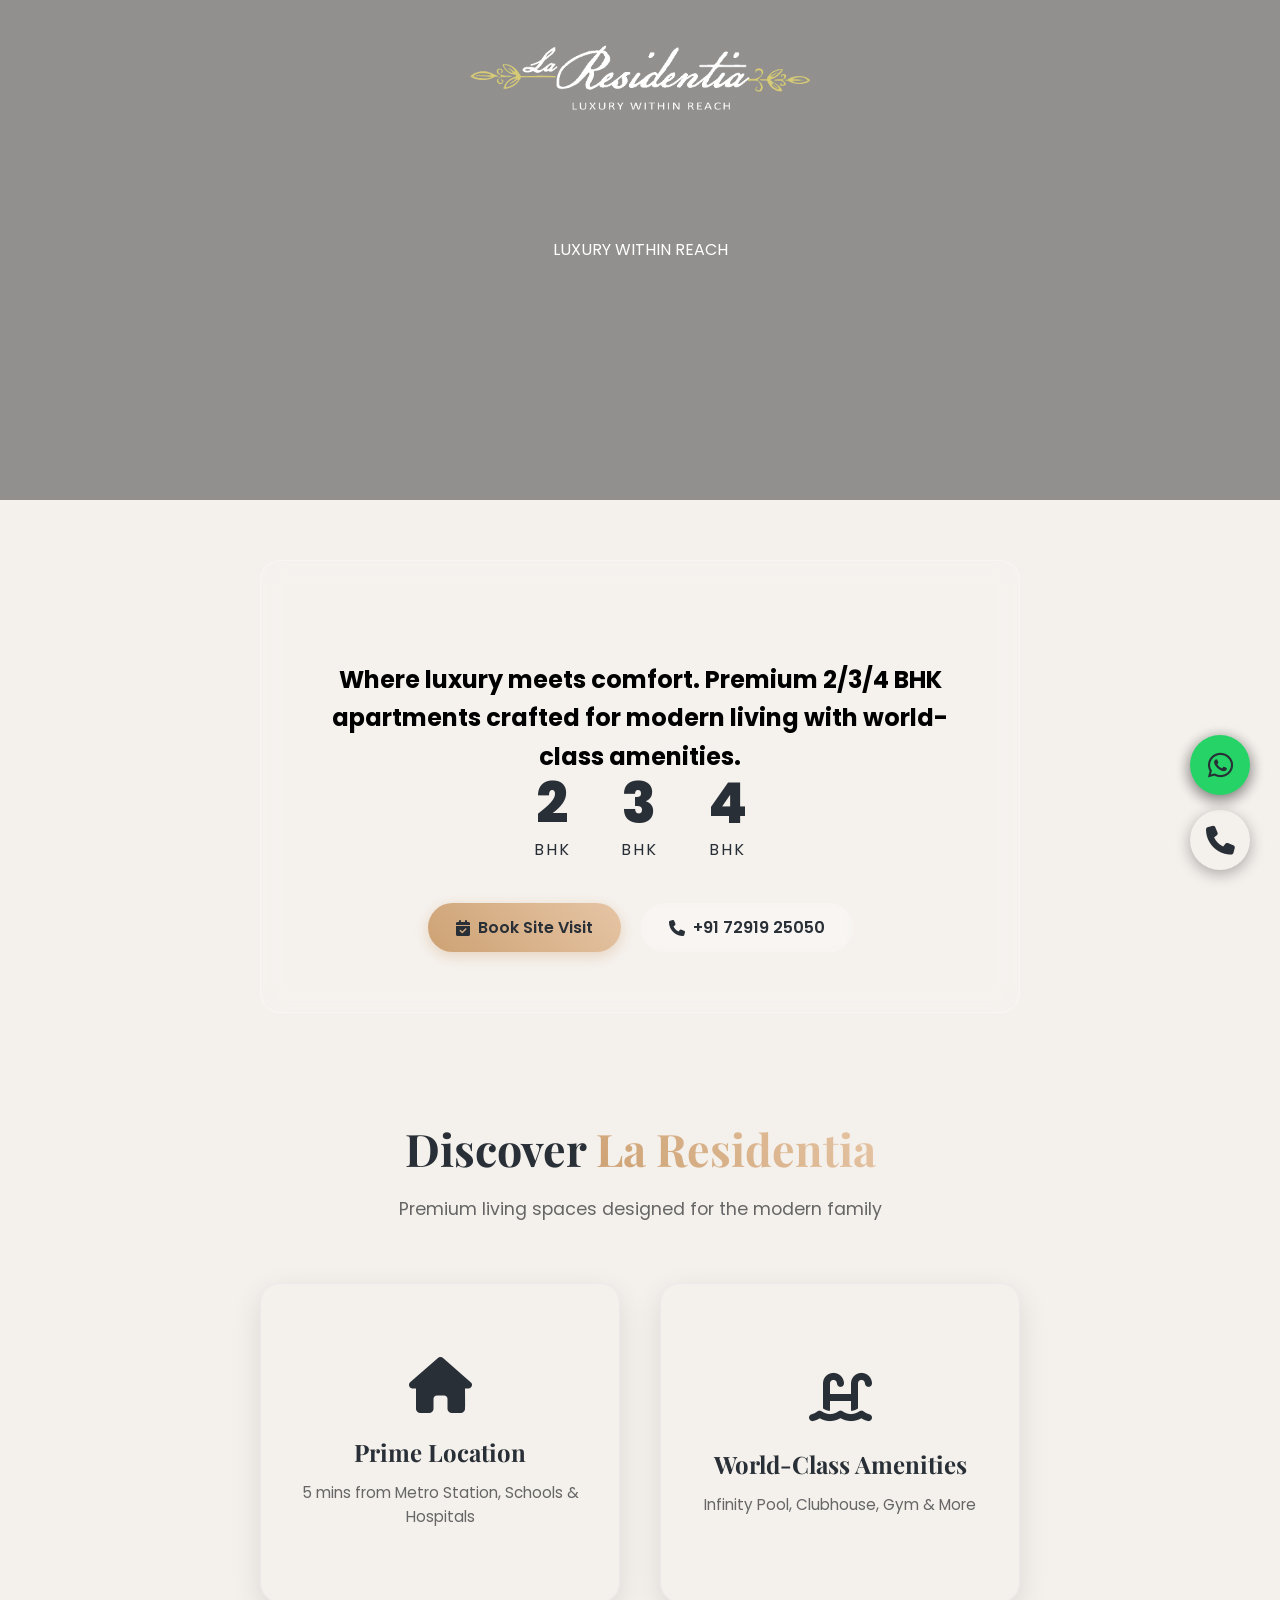
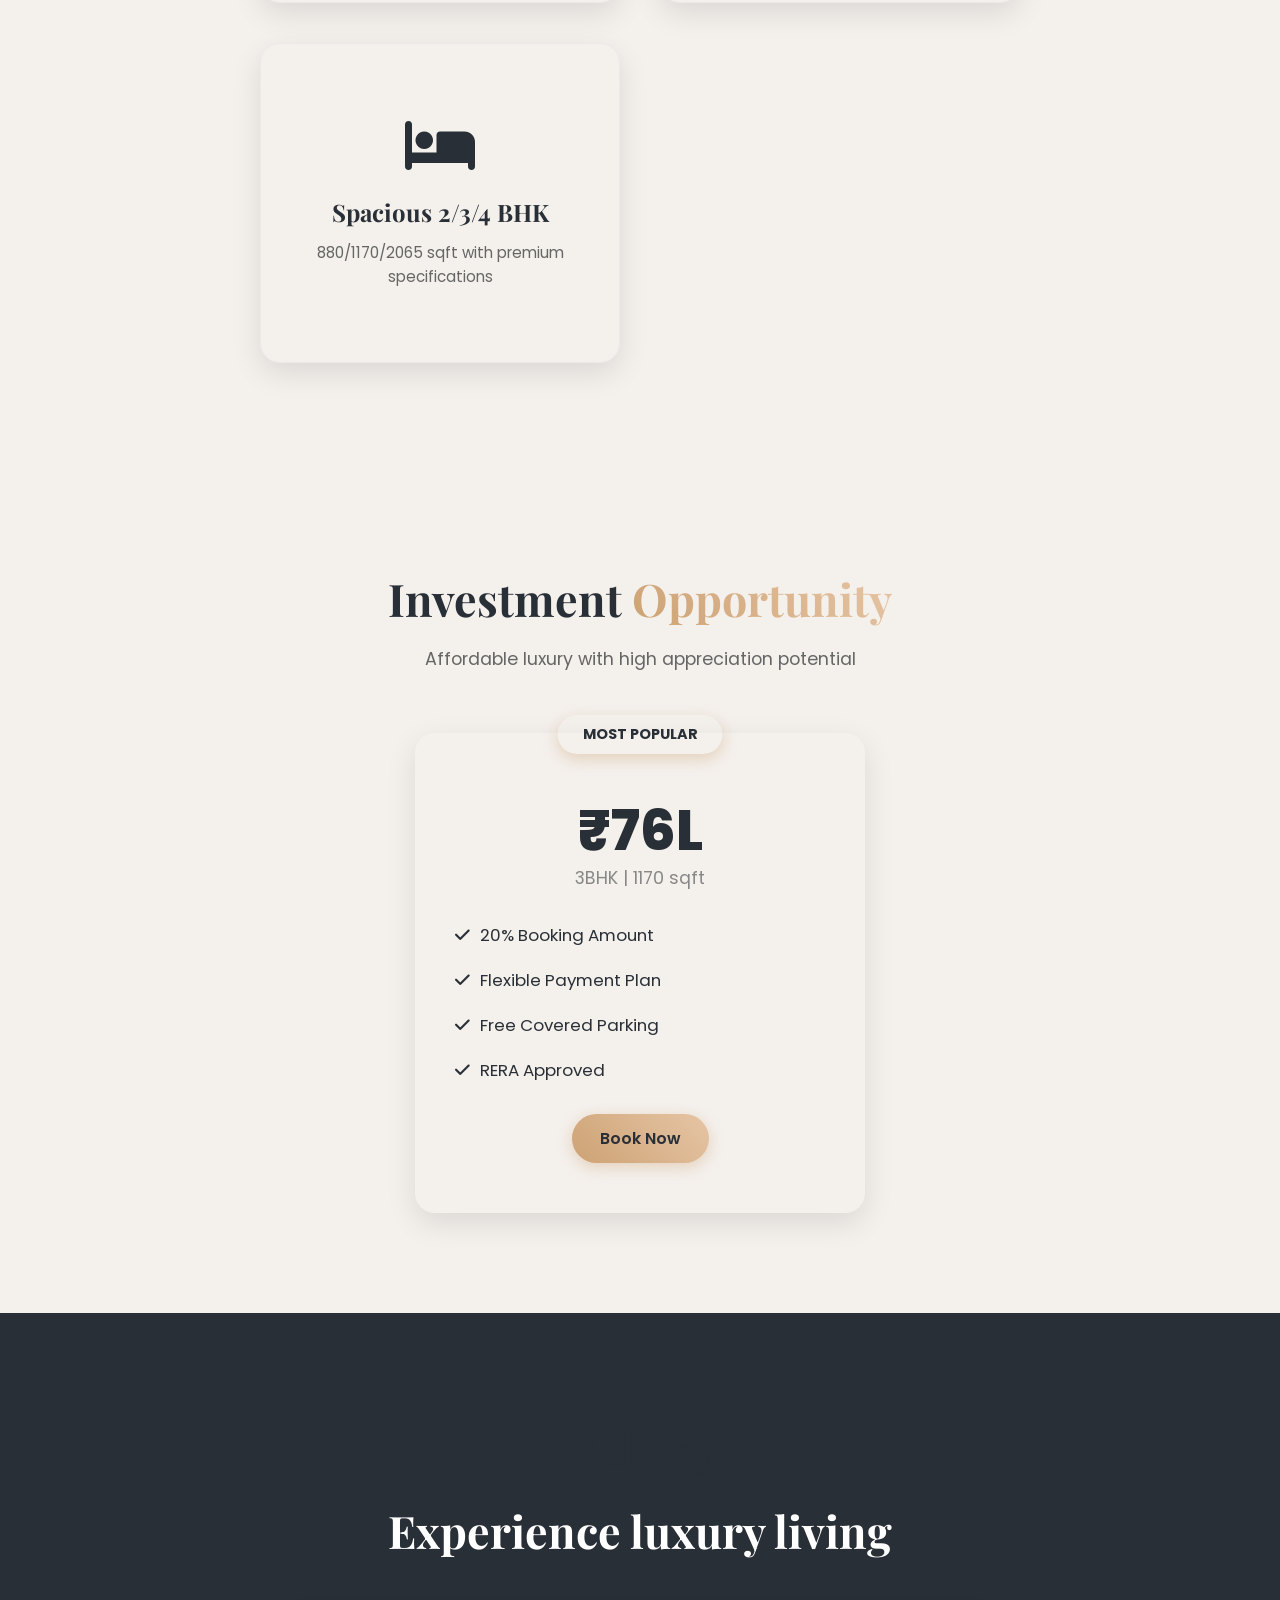
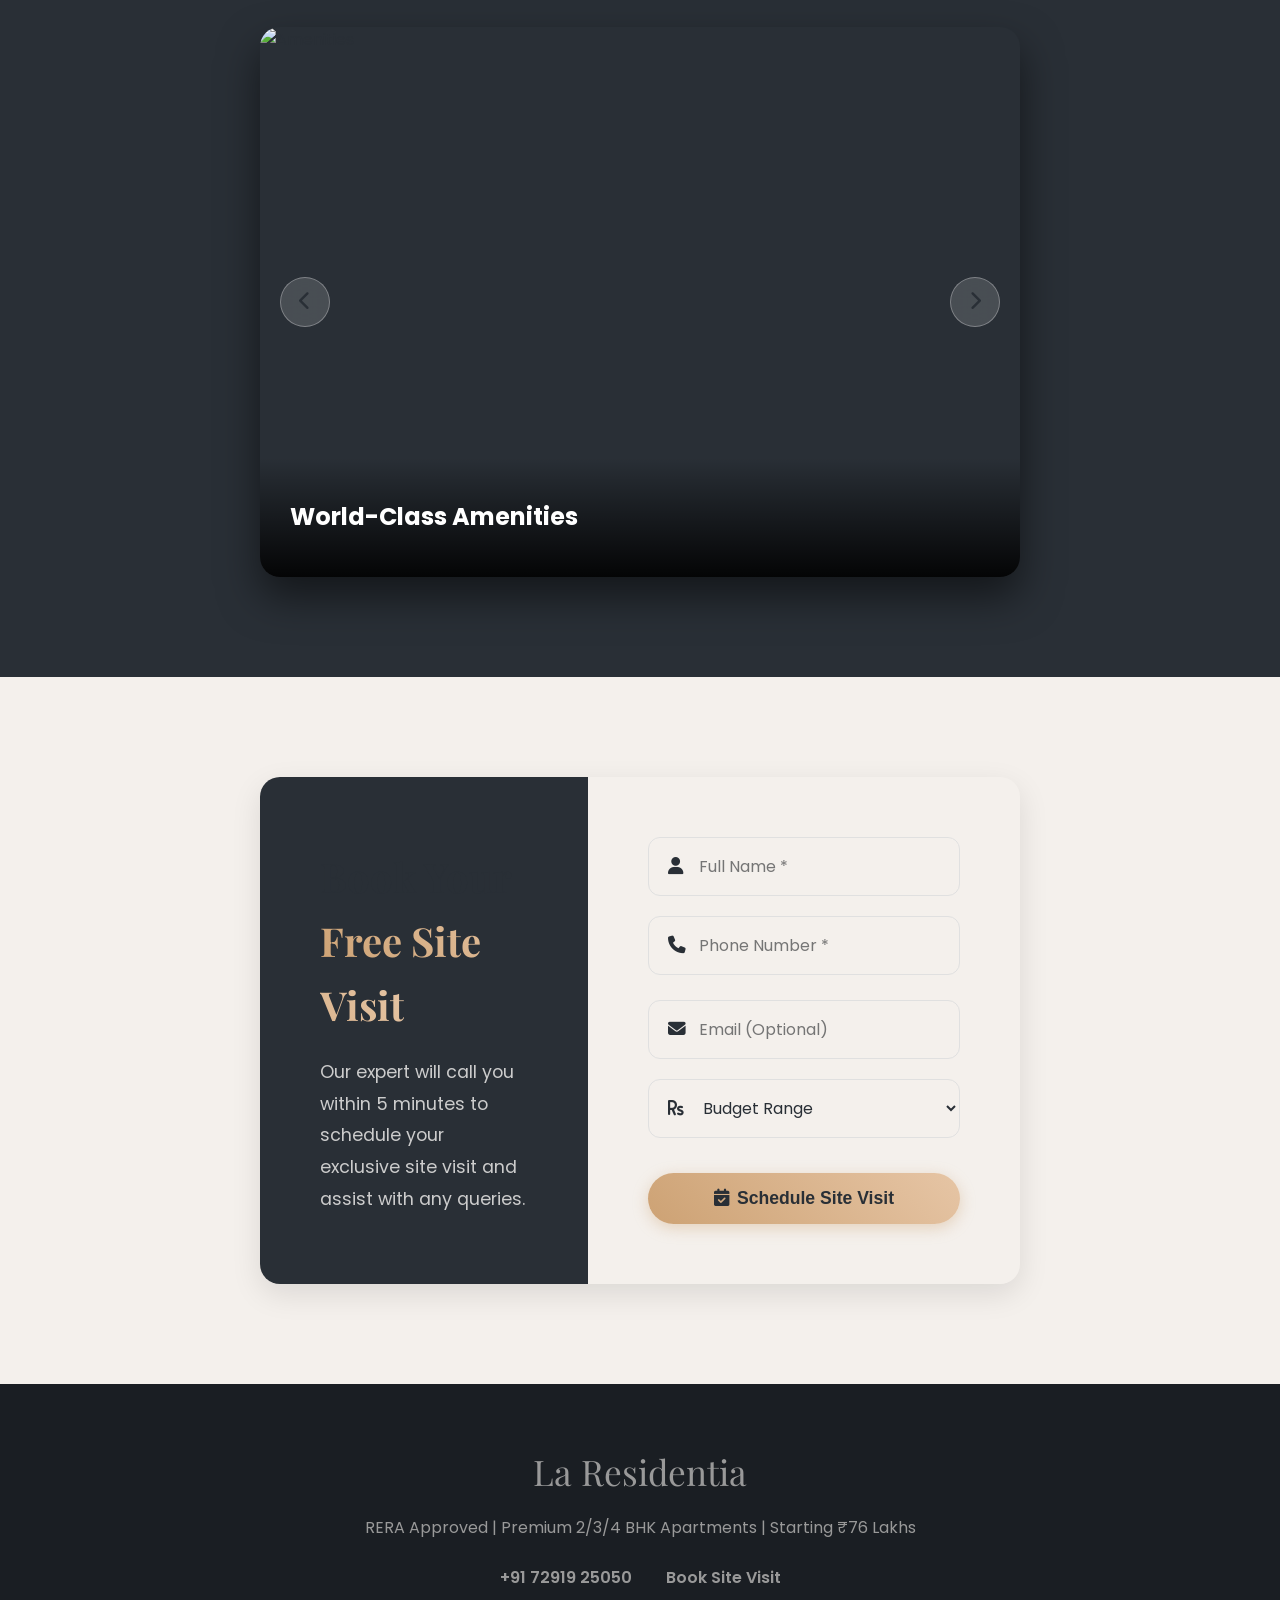
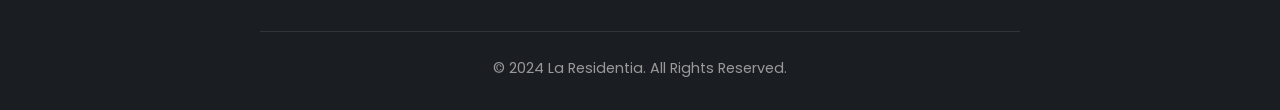
==== index.html @ 2597c4c4 "Update index.html" ====
<!DOCTYPE html>
<html lang="en">
<head>
    <meta charset="UTF-8">
    <meta name="viewport" content="width=device-width, initial-scale=1.0">
    <title>La Residentia - Premium 3BHK Apartments | Book Site Visit Now</title>
    <meta name="description" content="La Residentia offers premium 3BHK apartments with world-class amenities. Starting from ₹76 Lakhs. Limited units available. Book your site visit today!">
    
    <meta property="og:title" content="La Residentia - Premium 2/3/4 BHK Apartments">
    <meta property="og:description" content="World-class amenities. Starting ₹76 Lakhs. Book site visit now!">
    <meta property="og:image" content="Appartment...jpg">
    <meta property="og:url" content="https://www.laresidentia.in/">
    
    <link href="https://fonts.googleapis.com/css2?family=Poppins:wght@300;400;500;600;700;800&family=Playfair+Display:wght@400;700&display=swap" rel="stylesheet">
    <link rel="stylesheet" href="https://cdnjs.cloudflare.com/ajax/libs/font-awesome/6.4.0/css/all.min.css">
    <link rel="stylesheet" href="style.css">
</head>
<body>

    <div class="logo-fixed">
        <a href="#booking-form" class="scroll-btn">
            <img src="logo-wht.png" alt="La Residentia Logo" width="350">
        </a>
    </div>

    <div class="preloader">
        <div class="loader">
            <div class="loader-spinner"></div>
            <div class="loader-text">La Residentia</div>
        </div>
    </div>

    <section class="hero-section-1">
 <div style="
  background: linear-gradient(rgba(0,0,0,0.4), rgba(0,0,0,0.4)),
              url('https://plus.unsplash.com/premium_photo-1725408023984-f535e86aa58f?q=80&w=871&auto=format&fit=crop&ixlib=rb-4.1.0&ixid=M3wxMjA3fDB8MHxwaG90by1wYWdlfHx8fGVufDB8fHx8fA%3D%3D');
  height: 500px;
  background-size: cover;
  color: white;
  display: flex;
  align-items: center;
  justify-content: center;
">
 <p style="font-family: "Helvetica";">LUXURY WITHIN REACH</p>
</div>
        <div class="container">
            <div class="hero-content">
                <p class="hero-subtitle">
                  <h2 style="color:#000000;">Where luxury meets comfort. Premium 2/3/4 BHK apartments crafted for 
                    modern living with world-class amenities.</h2>
                </p>
                <div class="hero-stats">
                    <div class="stat-item">
                        <div class="stat-number" data-target="2">0</div>
                        <div class="stat-label">BHK</div>
                    </div>
                    <div class="stat-item">
                        <div class="stat-number" data-target="3">0</div>
                        <div class="stat-label">BHK</div>
                    </div>
                    <div class="stat-item">
                        <div class="stat-number" data-target="4">0</div>
                        <div class="stat-label">BHK</div>
                    </div>
                </div>
                <div class="hero-cta">
                    <a href="#booking-form" class="btn btn-primary scroll-btn">
                        <i class="fas fa-calendar-check"></i> Book Site Visit
                    </a>
                    <a href="tel:+917291925050" class="btn btn-outline">
                        <i class="fas fa-phone"></i> +91 72919 25050
                    </a>
                </div>
            </div>
        </div>
    </section>

    <section class="section-2">
        <div class="container">
            <div class="section-header">
                <h2>Discover <span class="gradient-text">La Residentia</span></h2>
                <p>Premium living spaces designed for the modern family</p>
            </div>
            <div class="cards-container">
                <div class="card-3d">
                    <div class="card-front">
                        <i class="fas fa-home"></i>
                        <h3>Prime Location</h3>
                        <p>5 mins from Metro Station, Schools & Hospitals</p>
                    </div>
                    <div class="card-back">
                        <ul>
                            <li>✅ 5 mins to Metro</li>
                            <li>✅ Near Top Schools</li>
                            <li>✅ Hospital Proximity</li>
                        </ul>
                    </div>
                </div>
                <div class="card-3d">
                    <div class="card-front">
                        <i class="fas fa-swimming-pool"></i>
                        <h3>World-Class Amenities</h3>
                        <p>Infinity Pool, Clubhouse, Gym & More</p>
                    </div>
                    <div class="card-back">
                        <ul>
                            <li>✅ Infinity Pool</li>
                            <li>✅ Grand Clubhouse</li>
                            <li>✅ State-of-the-art Gym</li>
                        </ul>
                    </div>
                </div>
                <div class="card-3d">
                    <div class="card-front">
                        <i class="fas fa-bed"></i>
                        <h3>Spacious 2/3/4 BHK</h3>
                        <p>880/1170/2065 sqft with premium specifications</p>
                    </div>
                    <div class="card-back">
                        <ul>
                            <li>✅ 880/1170/2065 sqft</li>
                            <li>✅ Modular Kitchen</li>
                            <li>✅ Premium Finishes</li>
                        </ul>
                    </div>
                </div>
            </div>
        </div>
    </section>

    <section class="section-3 pricing-section">
        <div class="container">
            <div class="section-header">
                <h2>Investment <span class="gradient-text">Opportunity</span></h2>
                <p>Affordable luxury with high appreciation potential</p>
            </div>
            <div class="pricing-grid">
                <div class="pricing-card">
                    <div class="price-badge">Most Popular</div>
                    <div class="price-main">₹<span class="price-number">76</span>L</div>
                    <div class="price-subtitle">3BHK | 1170 sqft</div>
                    <ul class="price-features">
                        <li><i class="fas fa-check"></i> 20% Booking Amount</li>
                        <li><i class="fas fa-check"></i> Flexible Payment Plan</li>
                        <li><i class="fas fa-check"></i> Free Covered Parking</li>
                        <li><i class="fas fa-check"></i> RERA Approved</li>
                    </ul>
                    <a href="#booking-form" class="btn btn-primary scroll-btn">Book Now</a>
                </div>
            </div>
        </div>
    </section>

    <section class="section-4 gallery-section">
        <div class="container">
            <div class="section-header">
                <h2>Gallery</h2>
               <h2 style="color:#FFFFFF;">Experience luxury living</h2>
            </div>
            <div class="gallery-slider">
                <div class="slider-track">
                    <div class="slide">
                        <img src="https://plus.unsplash.com/premium_photo-1676321046262-4978a752fb15?q=80&w=871&auto=format&fit=crop&ixlib=rb-4.1.0&ixid=M3wxMjA3fDB8MHxwaG90by1wYWdlfHx8fGVufDB8fHx8fA%3D%3D" alt="Amenities">
                        <div class="slide-overlay">
                            <h2 style="color:#FFFFFF;">World-Class Amenities</h2>
                        </div>
                    </div>
                    <div class="slide">
                        <img src="https://images.unsplash.com/photo-1522708323590-d24dbb6b0267?q=80&w=870&auto=format&fit=crop&ixlib=rb-4.1.0&ixid=M3wxMjA3fDB8MHxwaG90by1wYWdlfHx8fGVufDB8fHx8fA%3D%3D" alt="3BHK Interior">
                        <div class="slide-overlay">
                           <h2 style="color:#FFFFFF;">Premium Apartments</h2>
                        </div>
                    </div>
                    <div class="slide">
                        <img src="https://media.istockphoto.com/id/1210661872/photo/3d-render-of-club-house.jpg?s=1024x1024&w=is&k=20&c=W-HZn0gkvmEfO6zyap_qSry0YGdgH1xEg6KssuugxFI=" alt="Clubhouse">
                        <div class="slide-overlay">
                            <h2 style="color:#FFFFFF;">Clubhouse</h2>
                        </div>
                    </div>
                    <div class="slide">
                        <img src="https://images.unsplash.com/photo-1600760380065-2fcdc9e73007?q=80&w=580&auto=format&fit=crop&ixlib=rb-4.1.0&ixid=M3wxMjA3fDB8MHxwaG90by1wYWdlfHx8fGVufDB8fHx8fA%3D%3D" alt="Infinity Pool">
                        <div class="slide-overlay">
                            <h2 style="color:#FFFFFF;">Infinity Pool</h2>
                        </div>
                    </div>
                </div>
                <div class="slider-nav">
                    <button class="nav-btn prev"><i class="fas fa-chevron-left"></i></button>
                    <button class="nav-btn next"><i class="fas fa-chevron-right"></i></button>
                </div>
            </div>
        </div>
    </section>

    <section class="section-5 booking-section" id="booking-form">
        <div class="container">
            <div class="booking-container">
                <div class="booking-content">
                    <div class="booking-left">
                        <h2>Book Your <span class="gradient-text">Free Site Visit</span></h2>
                        <p>Our expert will call you within 5 minutes to schedule your exclusive site visit and assist with any queries.</p>
                    </div>
                    <form id="leadForm" class="booking-form">
                        <div class="form-row">
                            <div class="form-group">
                                <input type="text" name="name" placeholder="Full Name *" required>
                                <i class="fas fa-user"></i>
                            </div>
                            <div class="form-group">
                                <input type="tel" name="phone" placeholder="Phone Number *" required>
                                <i class="fas fa-phone"></i>
                            </div>
                        </div>
                        <div class="form-row">
                            <div class="form-group">
                                <input type="email" name="email" placeholder="Email (Optional)">
                                <i class="fas fa-envelope"></i>
                            </div>
                            <div class="form-group">
                                <select name="budget" required>
                                    <option value="">Budget Range</option>
                                    <option value="76L-90L">₹76L - ₹90L</option>
                                    <option value="90L-1Cr">₹90L - ₹1Cr</option>
                                    <option value="1Cr+">₹1Cr +</option>
                                </select>
                                <i class="fas fa-rupee-sign"></i>
                            </div>
                        </div>
                        <button type="submit" class="btn btn-primary btn-full">
                            <i class="fas fa-calendar-check"></i>
                            Schedule Site Visit
                        </button>
                    </form>
                </div>
            </div>
        </div>
    </section>

    <div class="fab-container">
        <a href="https://wa.me/message/M47KZKSSLLZ2M1" class="fab whatsapp" target="_blank">
            <i class="fab fa-whatsapp"></i>
        </a>
        <a href="tel:+917291925050" class="fab phone">
            <i class="fas fa-phone"></i>
        </a>
    </div>

    <footer class="footer">
        <div class="container">
            <div class="footer-content">
                <div class="footer-logo">La Residentia</div>
                <p>RERA Approved | Premium 2/3/4 BHK Apartments | Starting ₹76 Lakhs</p>
                <div class="footer-links">
                    <a href="tel:+917291925050">+91 72919 25050</a>
                    <a href="#booking-form" class="scroll-btn">Book Site Visit</a>
                </div>
                <div class="footer-bottom">
                    © 2024 La Residentia. All Rights Reserved.
                </div>
            </div>
        </div>
    </footer>

    <script src="script.js"></script>
</body>
</html>
---- style.css ----
/* Custom CSS properties */
:root {
    
    --dark: #292f36;
    --light: #f4f0ec;

    --gradient: linear-gradient(45deg, #cda274, #e6c5a5);
    --shadow: 0 10px 30px rgba(0,0,0,0.1);
}

* {
    margin: 0;
    padding: 0;
    box-sizing: border-box;
}

body {
    font-family: 'Poppins', sans-serif;
    background-color: var(--light);
    color: var(--dark);
    line-height: 1.6;
    overflow-x: hidden;
}

.container {
    max-width: 1200px;
    margin: 0 auto;
    padding: 0 20px;
    max-width: 800px; /* Set this to whatever width your design needs */
  margin-left: auto;
  margin-right: auto;
  /* You can also write it shorthand as: margin: 0 auto; */
}

/* Preloader */
.preloader {
    position: fixed;
    top: 0; left: 0; width: 100%; height: 100%;
    background: var(--white);
    display: flex; flex-direction: column;
    justify-content: center; align-items: center;
    z-index: 9999;
    transition: opacity 0.5s ease;
}
.loader-spinner {
    border: 4px solid #f3f3f3;
    border-top: 4px solid var(--primary);
    border-radius: 50%;
    width: 50px; height: 50px;
    animation: spin 1s linear infinite;
    margin-bottom: 15px;
}
.loader-text {
    font-family: 'Playfair Display', serif;
    font-size: 1.2rem;
    font-weight: bold;
    color: var(--dark);
}
@keyframes spin { 0% { transform: rotate(0deg); } 100% { transform: rotate(360deg); } }

/* Header/Logo */
.logo-fixed {
    position: absolute;
    top: 20px;
    left: 50%;
    transform: translateX(-50%);
}
.logo-img { 
    height: 60px; 
    filter: drop-shadow(2px 4px 6px rgba(0,0,0,0.5)); 
}

/* Buttons */
.btn {
    display: inline-flex; justify-content: center; align-items: center; gap: 8px;
    padding: 12px 28px; border-radius: 30px; 
    text-decoration: none; font-weight: 600; 
    transition: all 0.3s ease; cursor: pointer; border: none;
}
.btn-primary {
    background: var(--gradient); color: var(--white);
    box-shadow: 0 4px 15px rgba(205, 162, 116, 0.4);
}
.btn-primary:hover { 
    transform: translateY(-3px); 
    box-shadow: 0 6px 20px rgba(205, 162, 116, 0.6); 
}
.btn-outline {
    border: 2px solid var(--white); color: var(--white);
    background: rgba(255,255,255,0.1); backdrop-filter: blur(5px);
}
.btn-outline:hover { background: var(--white); color: var(--dark); }
.btn-full { width: 100%; margin-top: 10px; font-size: 1.1rem; padding: 15px; }

/* Typography */
.gradient-text {
    background: var(--gradient);
    -webkit-background-clip: text;
    -webkit-text-fill-color: transparent;
}
.section-header { text-align: center; margin-bottom: 60px; }
.section-header h2 { font-size: 2.8rem; font-family: 'Playfair Display', serif; margin-bottom: 10px; }
.section-header p { color: #666; font-size: 1.1rem; }

/* Hero Section */
.hero-section {
  background: linear-gradient(rgba(0,0,0,0.5), rgba(0,0,0,0.5)),
              url('https://plus.unsplash.com/premium_photo-1725408023984-f535e86aa58f?q=80&w=871&auto=format&fit=crop&ixlib=rb-4.1.0&ixid=M3wxMjA3fDB8MHxwaG90by1wYWdlfHx8fGVufDB8fHx8fA%3D%3D');
  background-size: cover;
  background-position: center;
}
.hero-bg {
    position: absolute; top: 0; left: 0; width: 100%; height: 100%;
    background: rgba(0,0,0,0.4);
}
.hero-content {
    position: relative; z-index: 1; text-align: center;
    background: rgba(255, 255, 255, 0.15);
    backdrop-filter: blur(12px);
    padding: 60px 40px; border-radius: 20px;
    border: 1px solid rgba(255,255,255,0.3);
    color: var(--white);
    max-width: 800px;
    margin-top: 60px;

}
.hero-subtitle { font-size: 1.2rem; margin-bottom: 40px; line-height: 1.8; }
.hero-stats { display: flex; justify-content: center; gap: 50px; margin-bottom: 40px; }
.stat-item { text-align: center; }
.stat-number { font-size: 3.5rem; font-weight: 800; color: var(--primary); line-height: 1; }
.stat-label { font-size: 1rem; text-transform: uppercase; letter-spacing: 2px; margin-top: 5px; }
.hero-cta { display: flex; gap: 20px; justify-content: center; flex-wrap: wrap; }

/* Section 2: 3D Cards */
.section-2 { padding: 100px 0; background: var(--white); }
.cards-container {
    display: grid; grid-template-columns: repeat(auto-fit, minmax(300px, 1fr));
    gap: 40px; perspective: 1000px;
}
.card-3d {
    position: relative; height: 320px;
    transition: transform 0.8s cubic-bezier(0.4, 0.2, 0.2, 1); 
    transform-style: preserve-3d; cursor: pointer;
}
.card-3d:hover { transform: rotateY(180deg); }
.card-front, .card-back {
    position: absolute; width: 100%; height: 100%;
    backface-visibility: hidden; border-radius: 20px;
    display: flex; flex-direction: column; justify-content: center; align-items: center;
    padding: 30px; text-align: center; box-shadow: var(--shadow);
}
.card-front { background: var(--light); border: 1px solid #eaeaea; }
.card-front i { font-size: 3.5rem; color: var(--primary); margin-bottom: 20px; }
.card-front h3 { font-family: 'Playfair Display', serif; margin-bottom: 10px; font-size: 1.5rem; }
.card-front p { color: #666; font-size: 0.95rem; }
.card-back { background: var(--dark); color: var(--white); transform: rotateY(180deg); }
.card-back ul { list-style: none; text-align: left; padding: 0; }
.card-back li { margin-bottom: 15px; font-size: 1.1rem; border-bottom: 1px solid rgba(255,255,255,0.1); padding-bottom: 10px; }

/* Section 3: Pricing */
.pricing-section { padding: 100px 0; background: var(--light); }
.pricing-grid { display: flex; justify-content: center; }
.pricing-card {
    background: var(--white); padding: 50px 40px; border-radius: 20px;
    text-align: center; position: relative; max-width: 450px; width: 100%;
    box-shadow: var(--shadow); border-top: 6px solid var(--primary);
}
.price-badge {
    position: absolute; top: -18px; left: 50%; transform: translateX(-50%);
    background: var(--primary); color: var(--white); padding: 8px 25px;
    border-radius: 30px; font-size: 0.9rem; font-weight: bold; text-transform: uppercase;
    box-shadow: 0 5px 15px rgba(205, 162, 116, 0.4);
}
.price-main { font-size: 3.5rem; font-weight: 800; color: var(--dark); margin: 20px 0 5px; line-height: 1; }
.price-subtitle { color: #888; font-size: 1.1rem; margin-bottom: 30px; }
.price-features { list-style: none; margin: 30px 0; text-align: left; }
.price-features li { margin-bottom: 18px; font-size: 1.05rem; display: flex; align-items: center; gap: 10px; }
.price-features i { color: var(--primary); }

/* Section 4: Gallery */
.gallery-section { padding: 100px 0; background: var(--dark); color: var(--white); overflow: hidden; }
.gallery-slider { position: relative; max-width: 1000px; margin: 0 auto; border-radius: 20px; overflow: hidden; box-shadow: 0 20px 40px rgba(0,0,0,0.5); }
.slider-track { display: flex; transition: transform 0.6s cubic-bezier(0.25, 1, 0.5, 1); }
.slide { min-width: 100%; position: relative; }
.slide img { width: 100%; height: 550px; object-fit: cover; display: block; }
.slide-overlay {
    position: absolute; bottom: 0; left: 0; width: 100%;
    padding: 40px 30px; background: linear-gradient(to top, rgba(0,0,0,0.9), transparent);
}
.slide-overlay h3 { font-family: 'Playfair Display', serif; font-size: 1.8rem; }
.slider-nav {
    position: absolute; top: 50%; width: 100%; display: flex;
    justify-content: space-between; transform: translateY(-50%); padding: 0 20px; pointer-events: none;
}
.nav-btn {
    pointer-events: auto; background: rgba(255,255,255,0.15); backdrop-filter: blur(10px);
    border: 1px solid rgba(255,255,255,0.3); color: var(--white); width: 50px; height: 50px;
    border-radius: 50%; cursor: pointer; transition: 0.3s; display: flex; justify-content: center; align-items: center; font-size: 1.2rem;
}
.nav-btn:hover { background: var(--primary); transform: scale(1.1); }

/* Section 5: Booking Form */
.booking-section { padding: 100px 0; }
.booking-container { background: var(--white); border-radius: 20px; box-shadow: var(--shadow); overflow: hidden; }
.booking-content { display: flex; flex-wrap: wrap; }
.booking-left { flex: 1; padding: 60px; background: var(--dark); color: var(--white); min-width: 300px; display: flex; flex-direction: column; justify-content: center; }
.booking-left h2 { font-size: 2.5rem; font-family: 'Playfair Display', serif; margin-bottom: 20px; }
.booking-left p { color: #ccc; font-size: 1.1rem; line-height: 1.8; }
.booking-form { flex: 1.5; padding: 60px; min-width: 300px; }
.form-row { display: flex; gap: 20px; margin-bottom: 25px; flex-wrap: wrap; }
.form-group { flex: 1; position: relative; min-width: 220px; }
.form-group input, .form-group select {
    width: 100%; padding: 16px 16px 16px 50px; border: 1px solid #e0e0e0;
    border-radius: 12px; font-family: inherit; font-size: 1rem; color: var(--dark);
    background: var(--light); transition: 0.3s;
}
.form-group input:focus, .form-group select:focus { outline: none; border-color: var(--primary); background: var(--white); box-shadow: 0 0 0 3px rgba(205, 162, 116, 0.2); }
.form-group i { position: absolute; left: 20px; top: 50%; transform: translateY(-50%); color: var(--primary); font-size: 1.1rem; }

/* FABs */
.fab-container { position: fixed; bottom: 30px; right: 30px; display: flex; flex-direction: column; gap: 15px; z-index: 1000; }
.fab {
    width: 60px; height: 60px; border-radius: 50%; display: flex; justify-content: center; align-items: center;
    color: var(--white); text-decoration: none; font-size: 1.8rem; box-shadow: 0 4px 15px rgba(0,0,0,0.3);
    transition: 0.3s cubic-bezier(0.175, 0.885, 0.32, 1.275);
}
.fab.whatsapp { background: #25D366; }
.fab.phone { background: var(--primary); }
.fab:hover { transform: scale(1.15) translateY(-5px); }

/* Footer */
.footer { background: #1a1e23; color: #999; padding: 60px 0 30px; text-align: center; }
.footer-logo { font-size: 2.2rem; color: var(--white); font-family: 'Playfair Display', serif; margin-bottom: 15px; }
.footer-links { margin: 25px 0; }
.footer-links a { color: var(--primary); text-decoration: none; margin: 0 15px; font-weight: 600; transition: color 0.3s; }
.footer-links a:hover { color: var(--white); }
.footer-bottom { margin-top: 40px; border-top: 1px solid rgba(255,255,255,0.1); padding-top: 25px; font-size: 0.9rem; }

/* Responsive Media Queries */
@media (max-width: 991px) {
    .hero-stats { gap: 30px; }
    .hero-content { padding: 40px; }
    .booking-left, .booking-form { padding: 40px; }
}

@media (max-width: 768px) {
    .section-header h2 { font-size: 2.2rem; }
    .hero-content { padding: 30px 20px; margin: 20px; border-radius: 15px; }
    .hero-stats { gap: 20px; flex-wrap: wrap; }
    .stat-number { font-size: 2.8rem; }
    .hero-cta { flex-direction: column; width: 100%; }
    .hero-cta .btn { width: 100%; }
    
    .cards-container { gap: 20px; }
    .slide img { height: 400px; }
    
    .booking-content { flex-direction: column; }
    .booking-left { padding: 40px 20px; text-align: center; }
    .booking-form { padding: 40px 20px; }
    .form-row { flex-direction: column; gap: 15px; }
    
    .logo-img { height: 45px; }
    .fab { width: 50px; height: 50px; font-size: 1.5rem; }
}
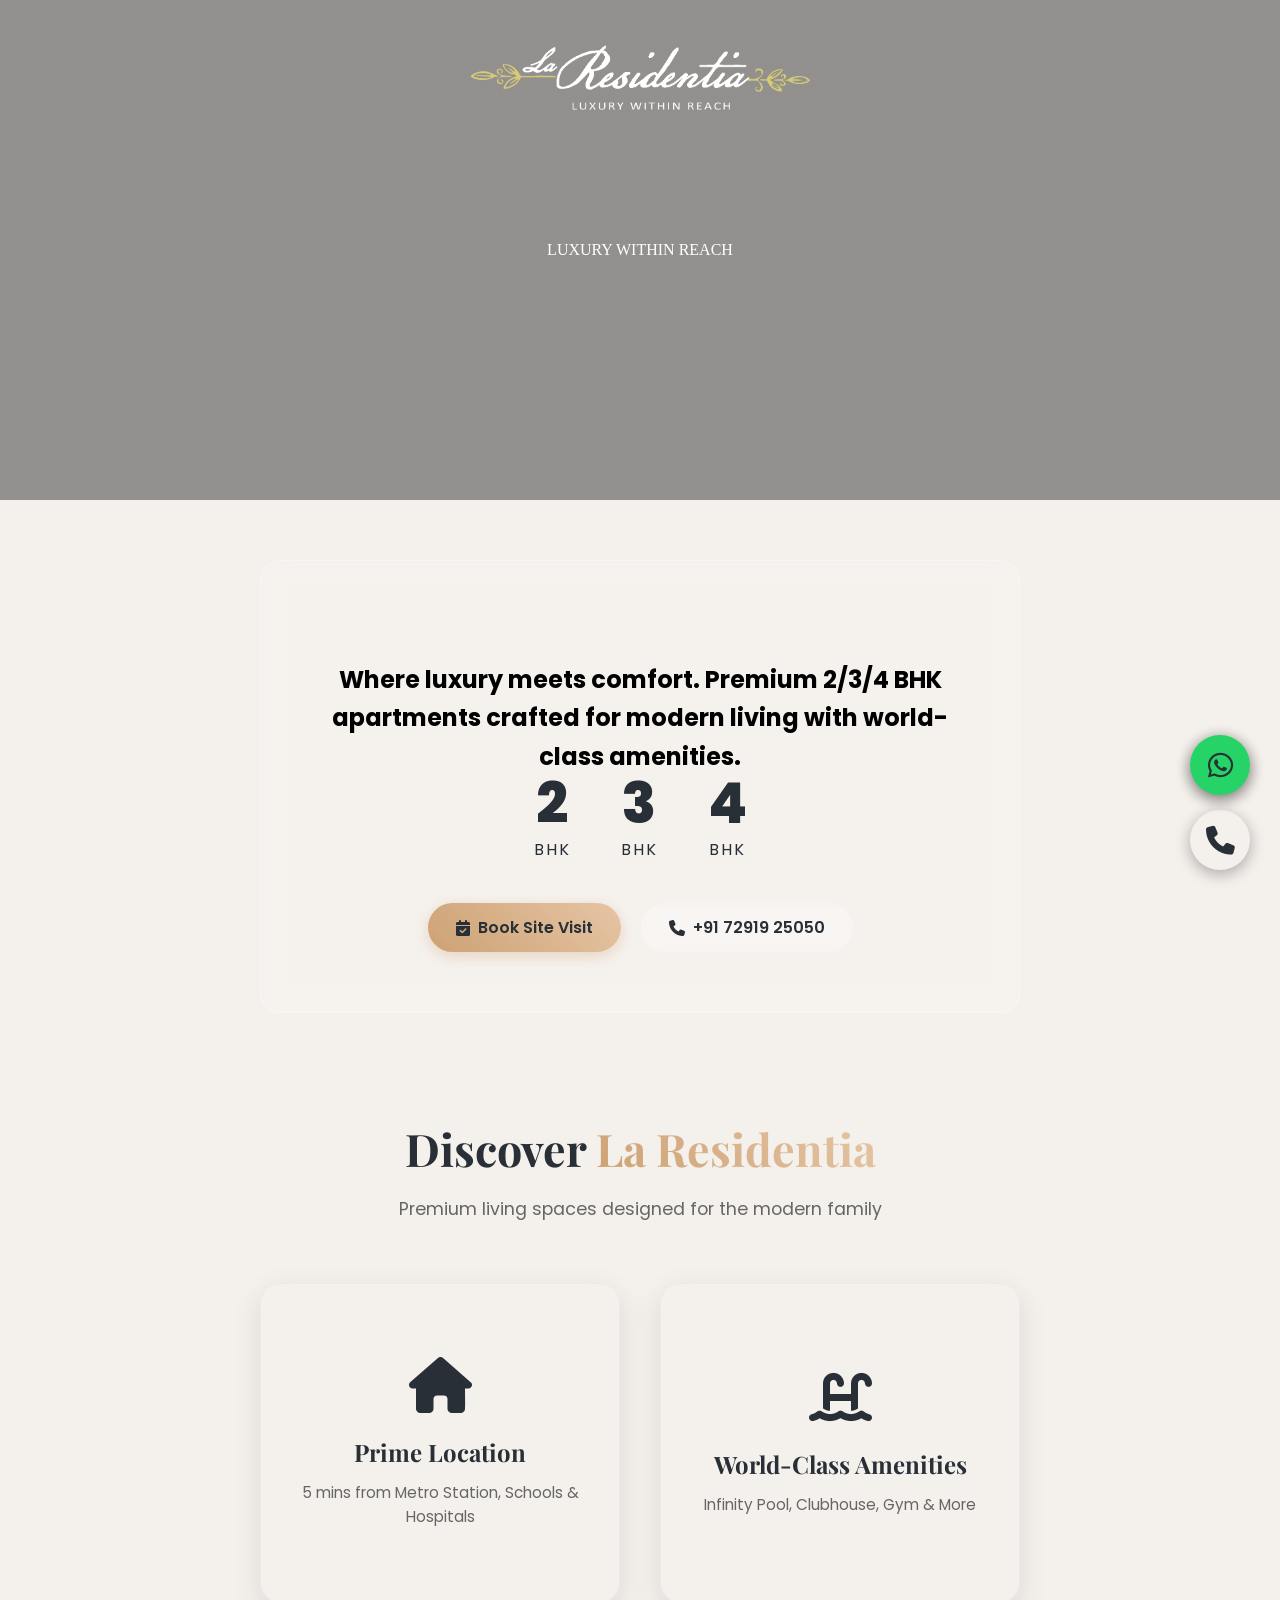
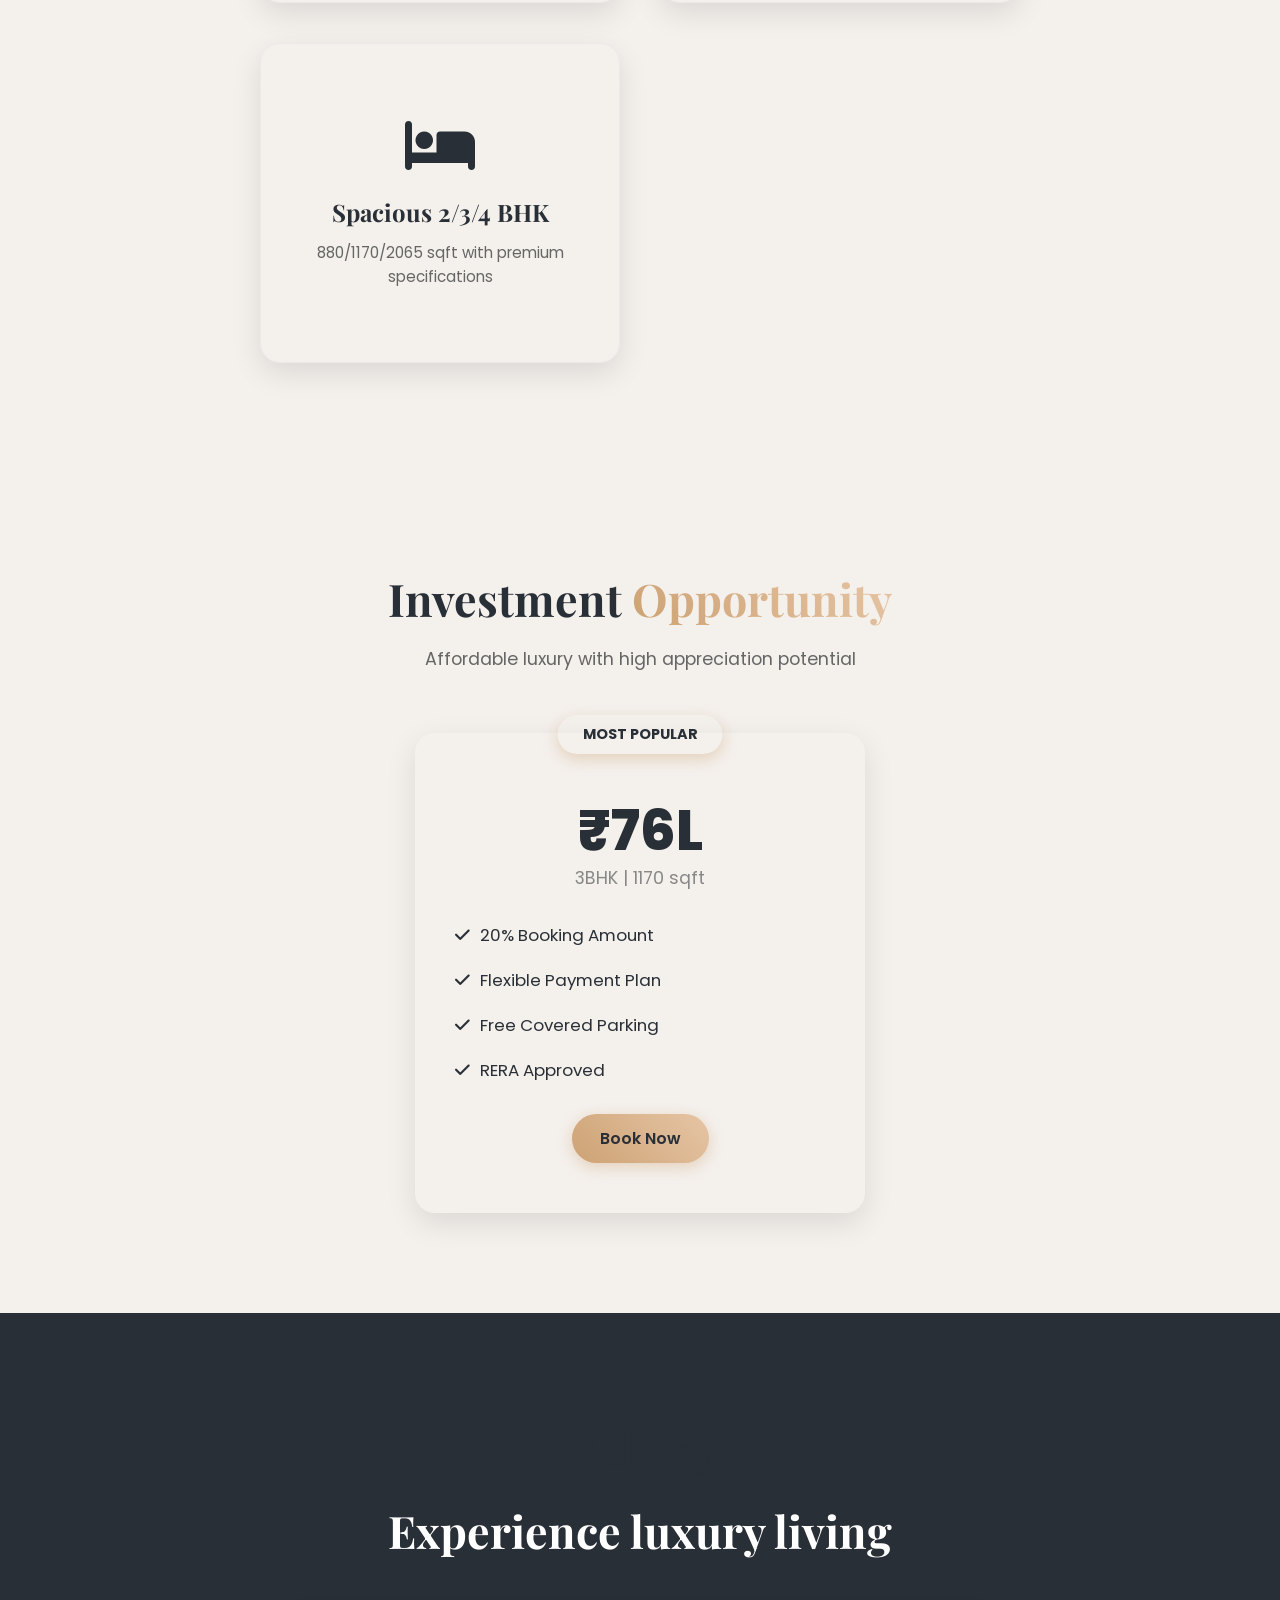
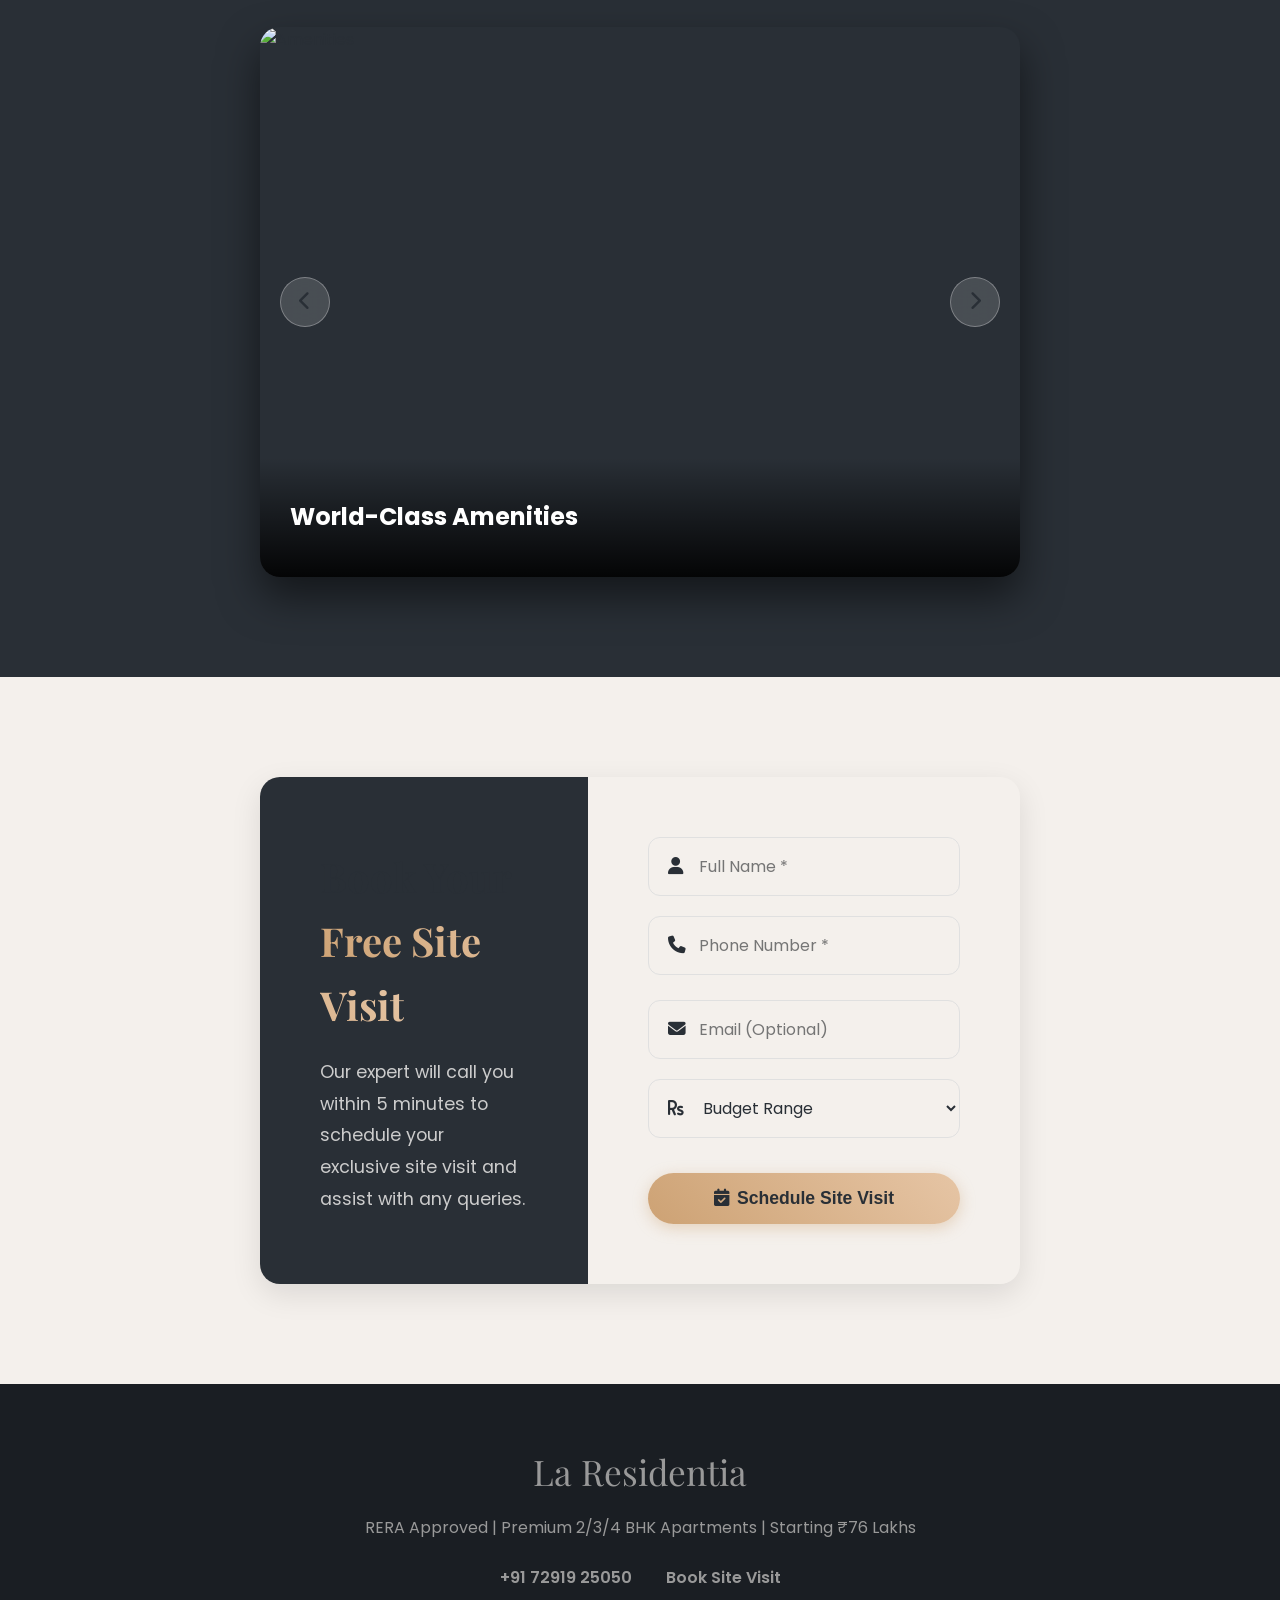
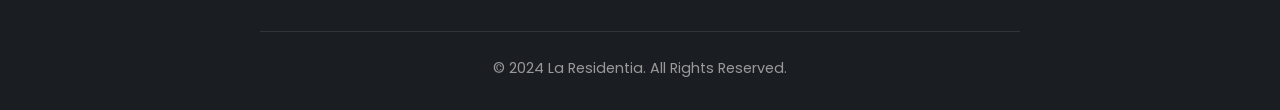
==== commit 04d6f8f1: "Update index.html" ====
--- a/index.html
+++ b/index.html
@@ -41,7 +41,7 @@
   align-items: center;
   justify-content: center;
 ">
- <p style="font-family: "Helvetica";">LUXURY WITHIN REACH</p>
+ <p style="font-family: 'Georgia';">LUXURY WITHIN REACH</p>
 </div>
         <div class="container">
             <div class="hero-content">
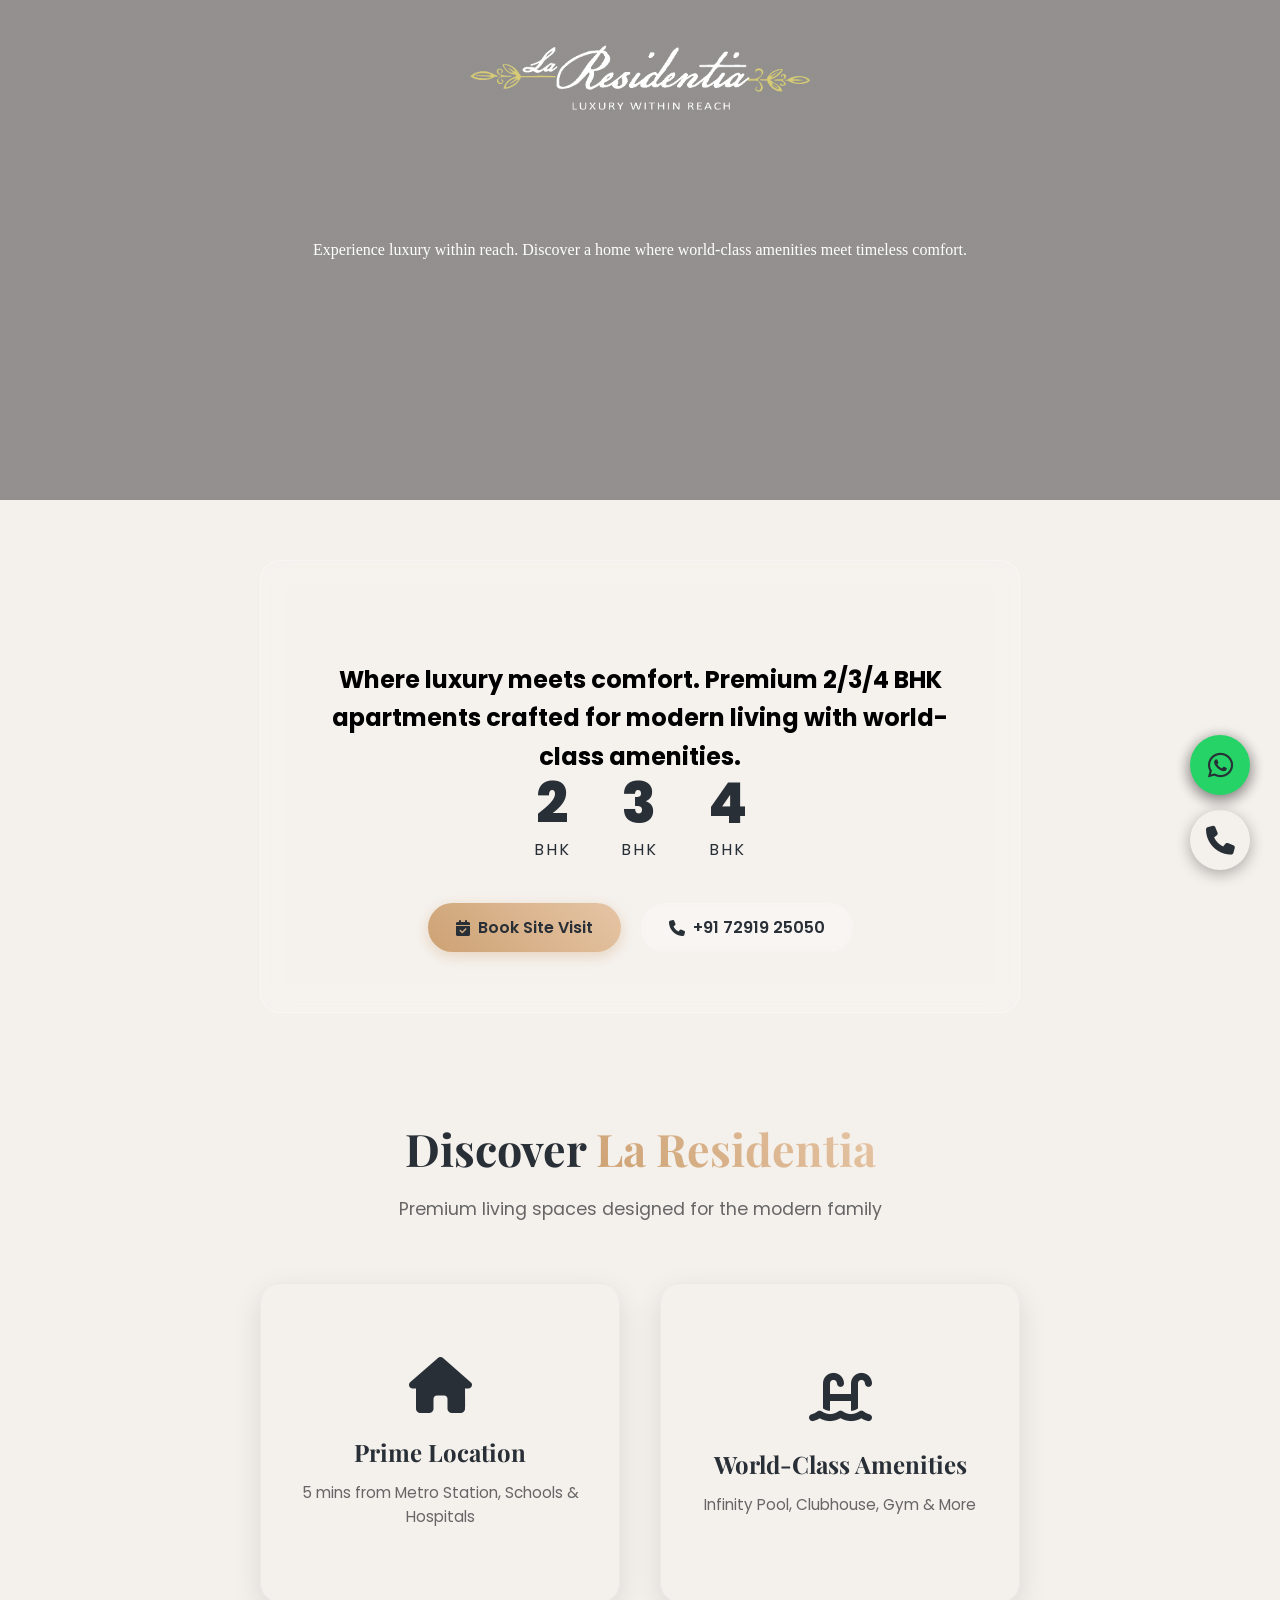
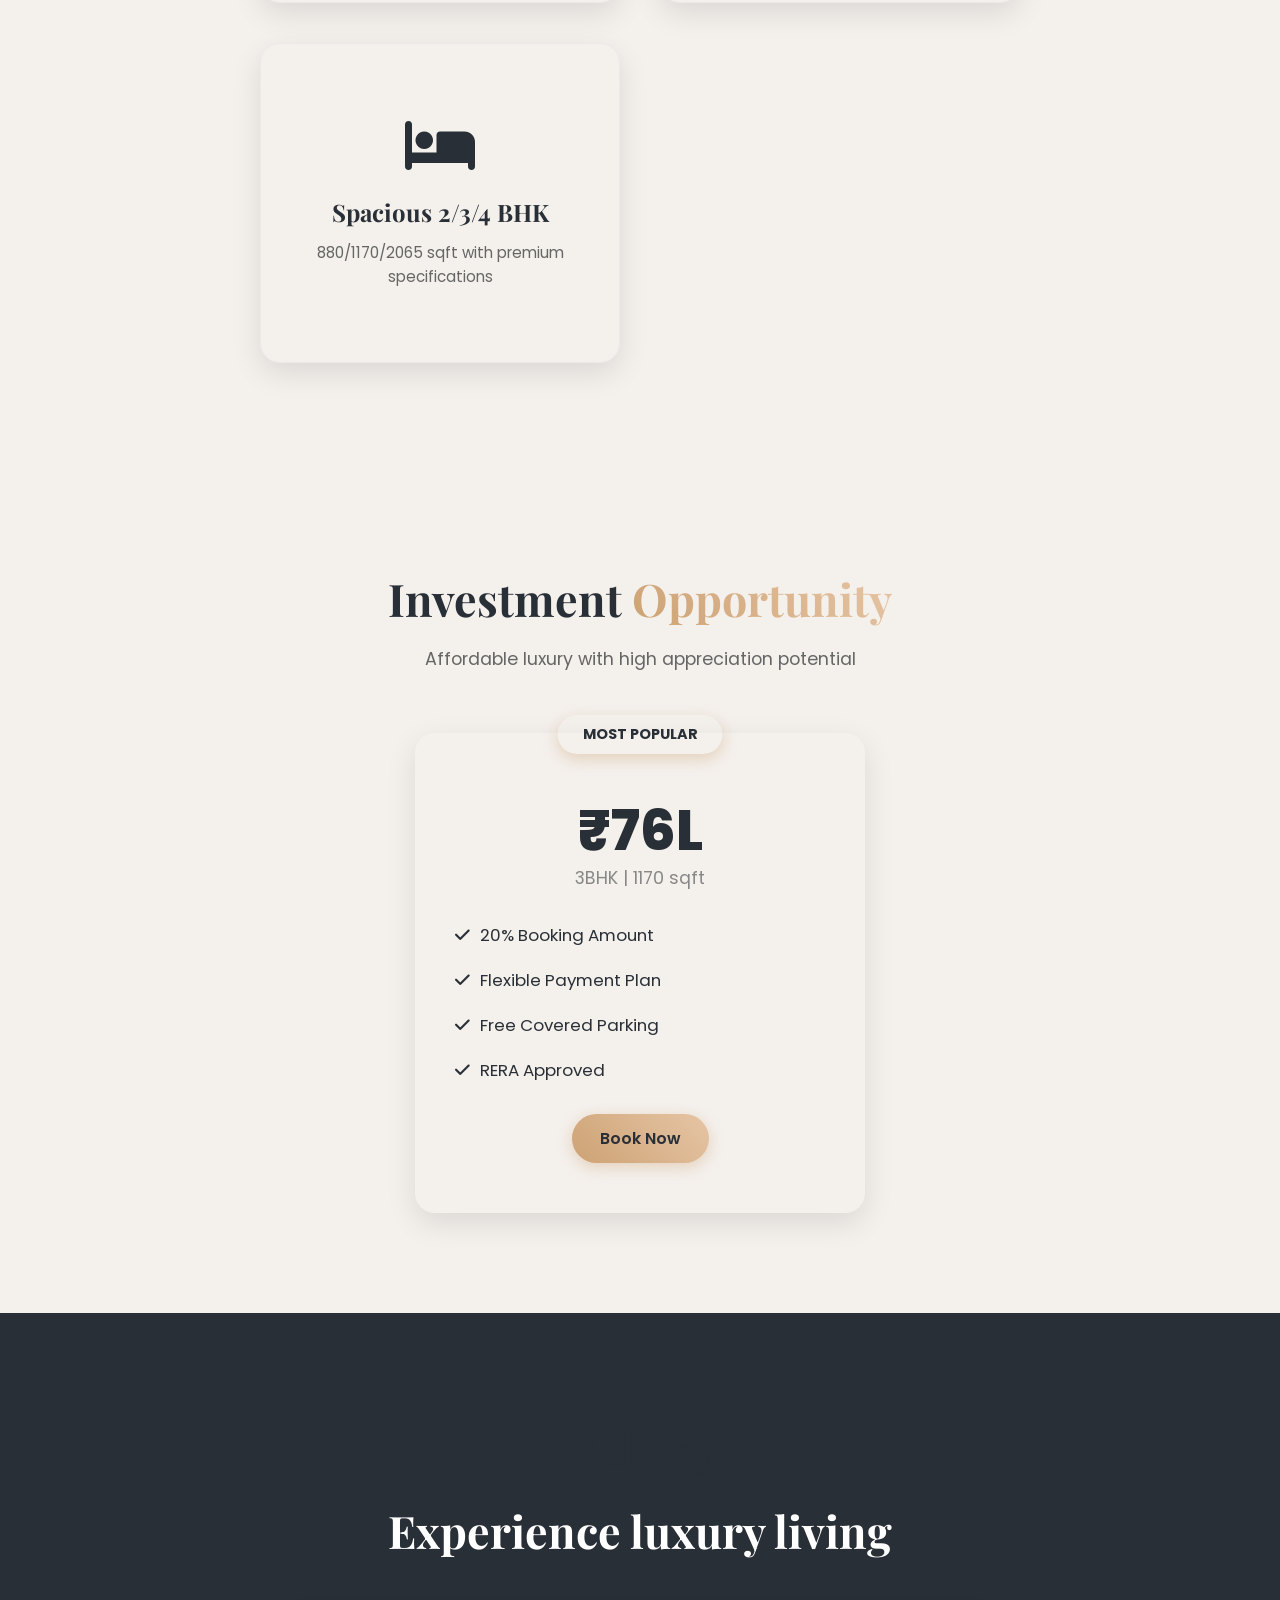
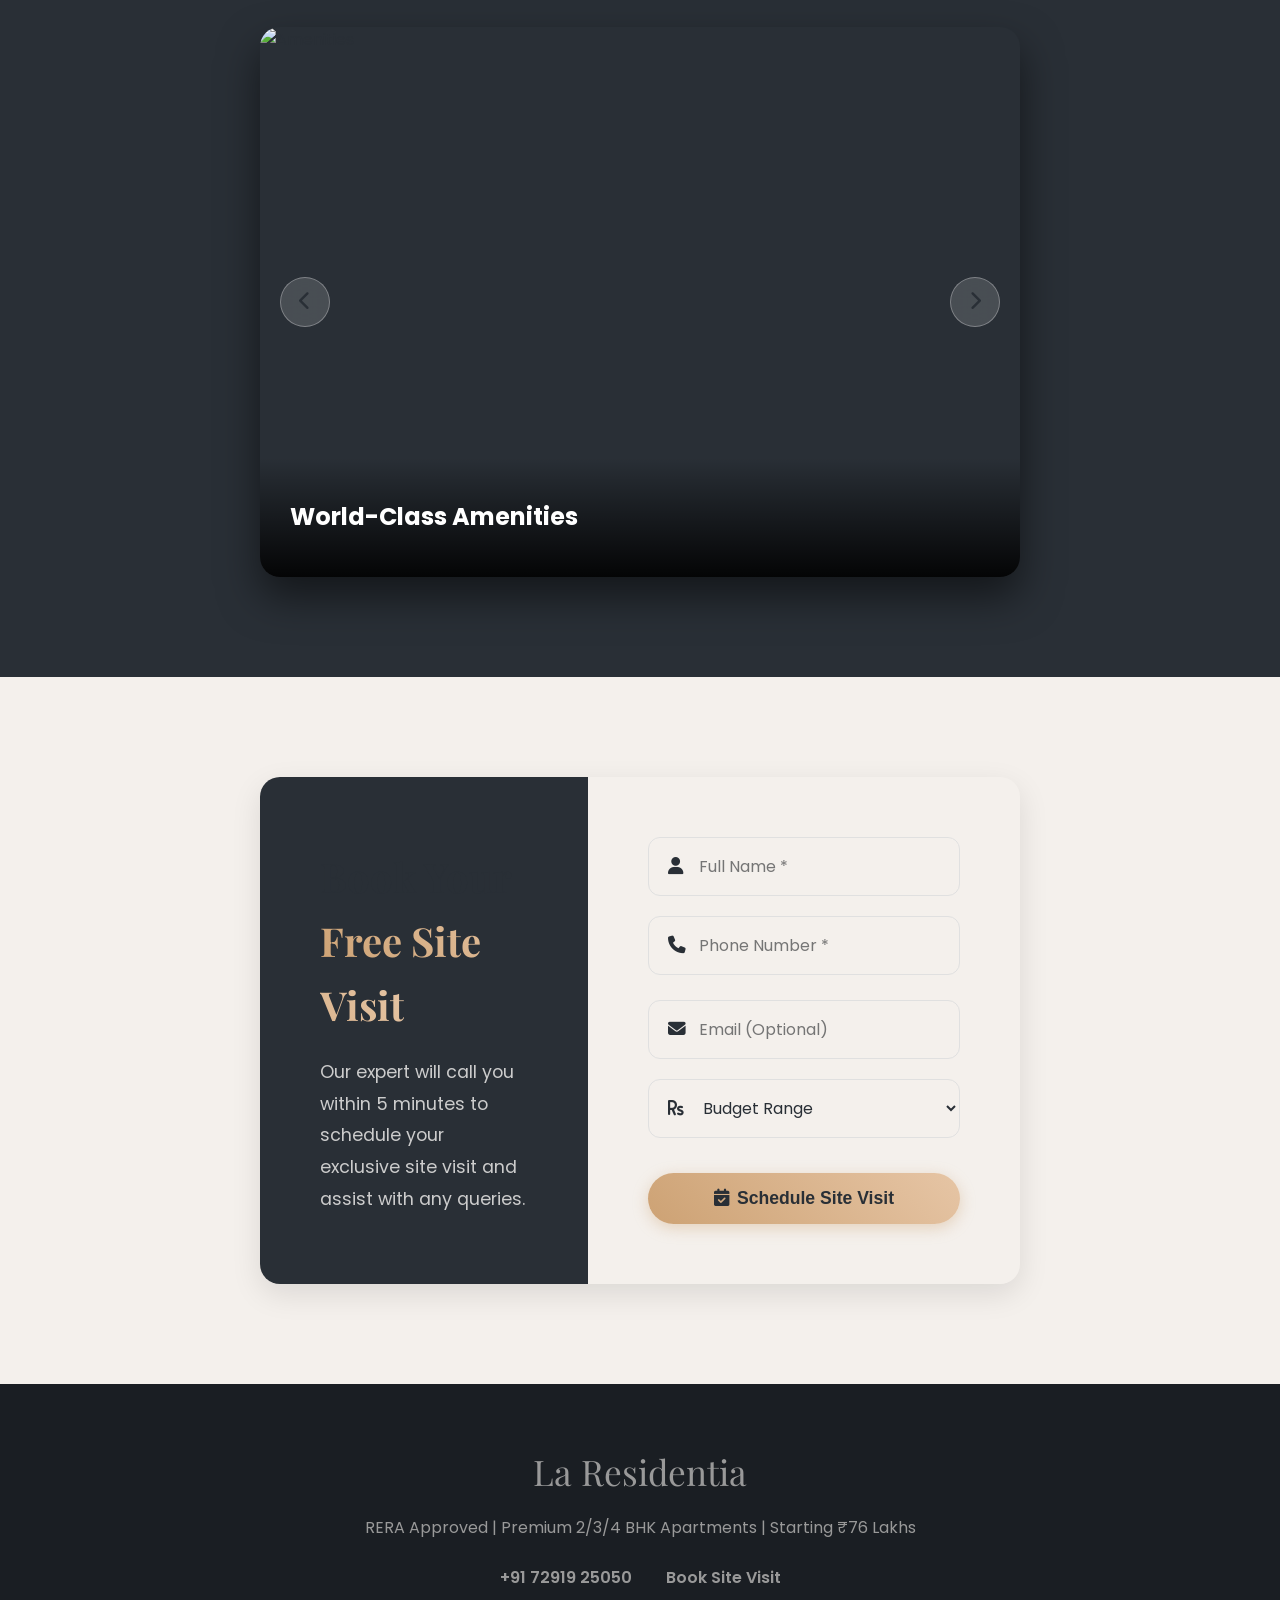
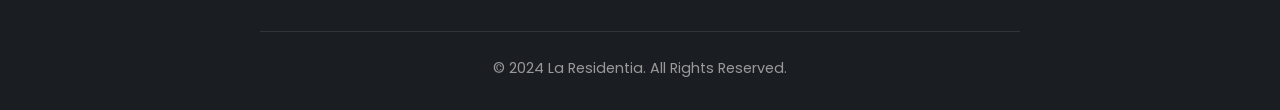
==== commit c0fa55b3: "Update index.html" ====
--- a/index.html
+++ b/index.html
@@ -41,7 +41,7 @@
   align-items: center;
   justify-content: center;
 ">
- <p style="font-family: 'Georgia';">LUXURY WITHIN REACH</p>
+ <p style="font-family: 'Georgia';">Experience luxury within reach. Discover a home where world-class amenities meet timeless comfort.</p>
 </div>
         <div class="container">
             <div class="hero-content">
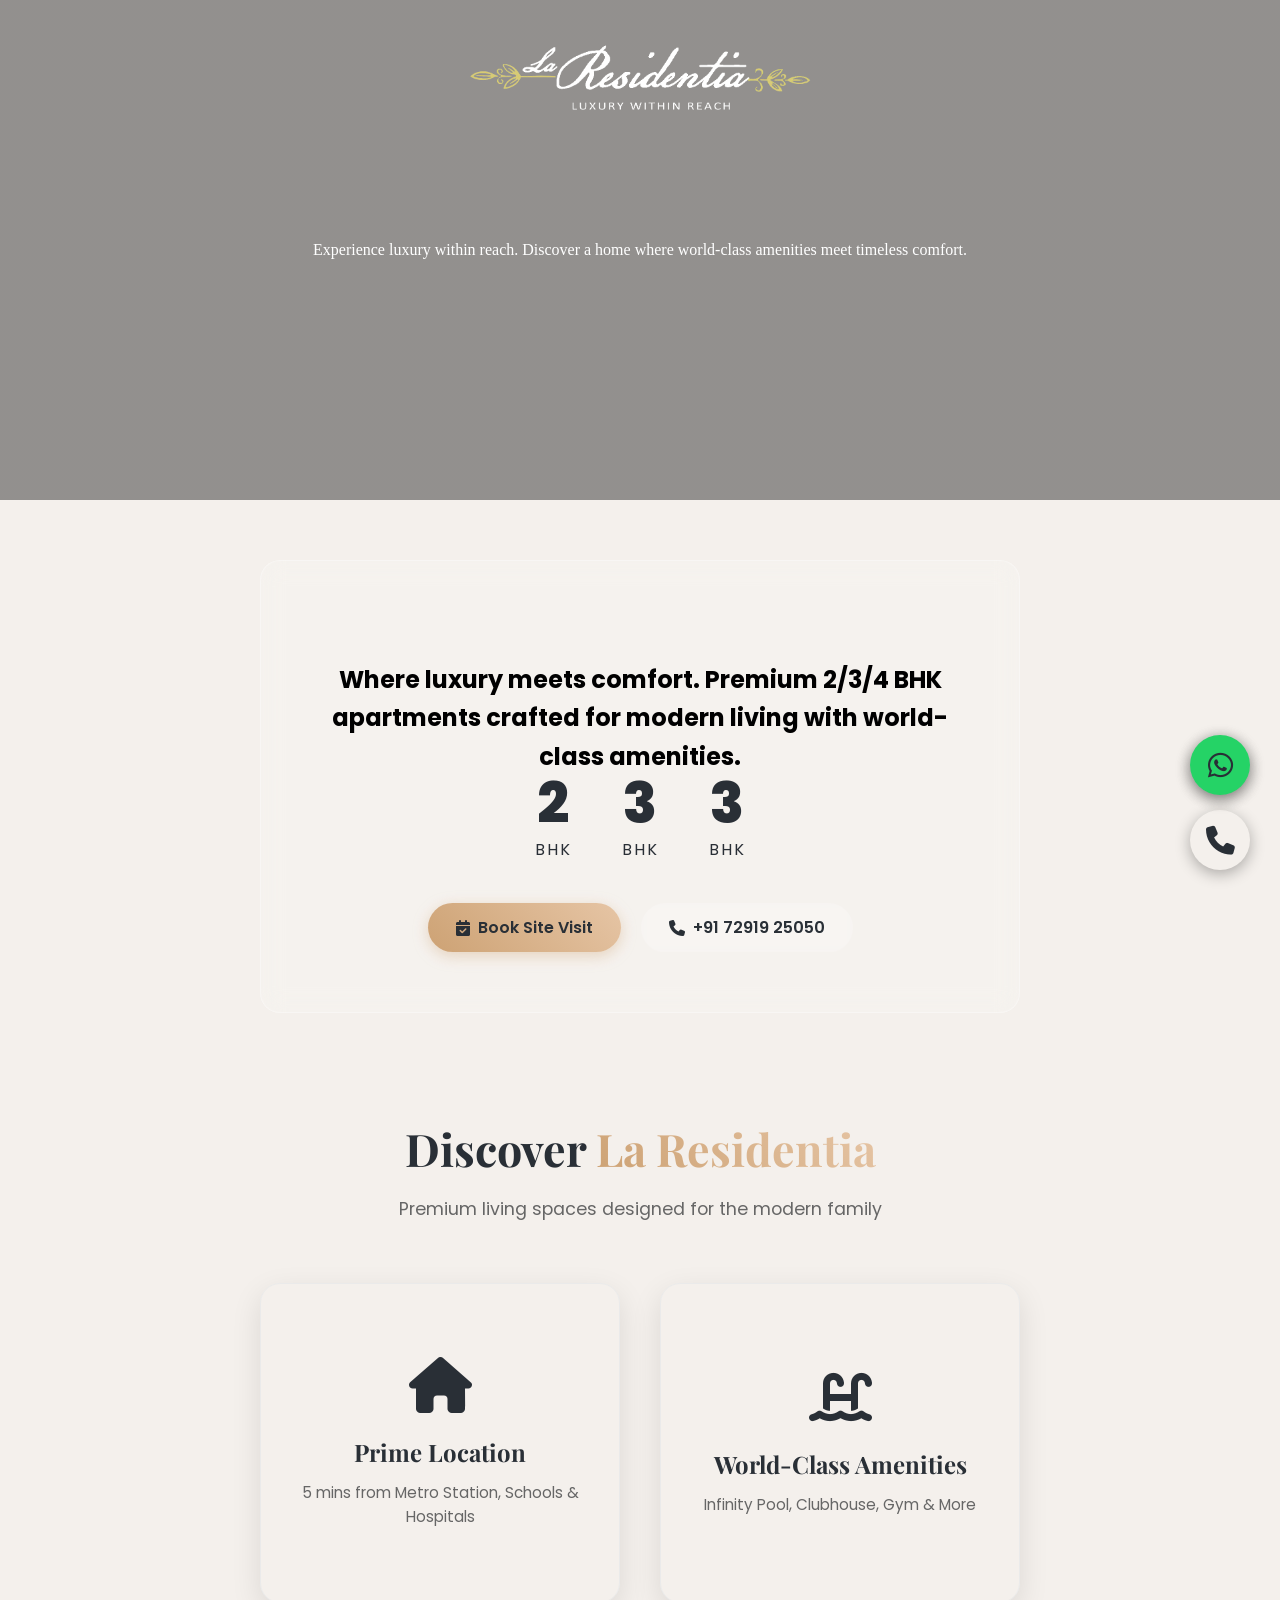
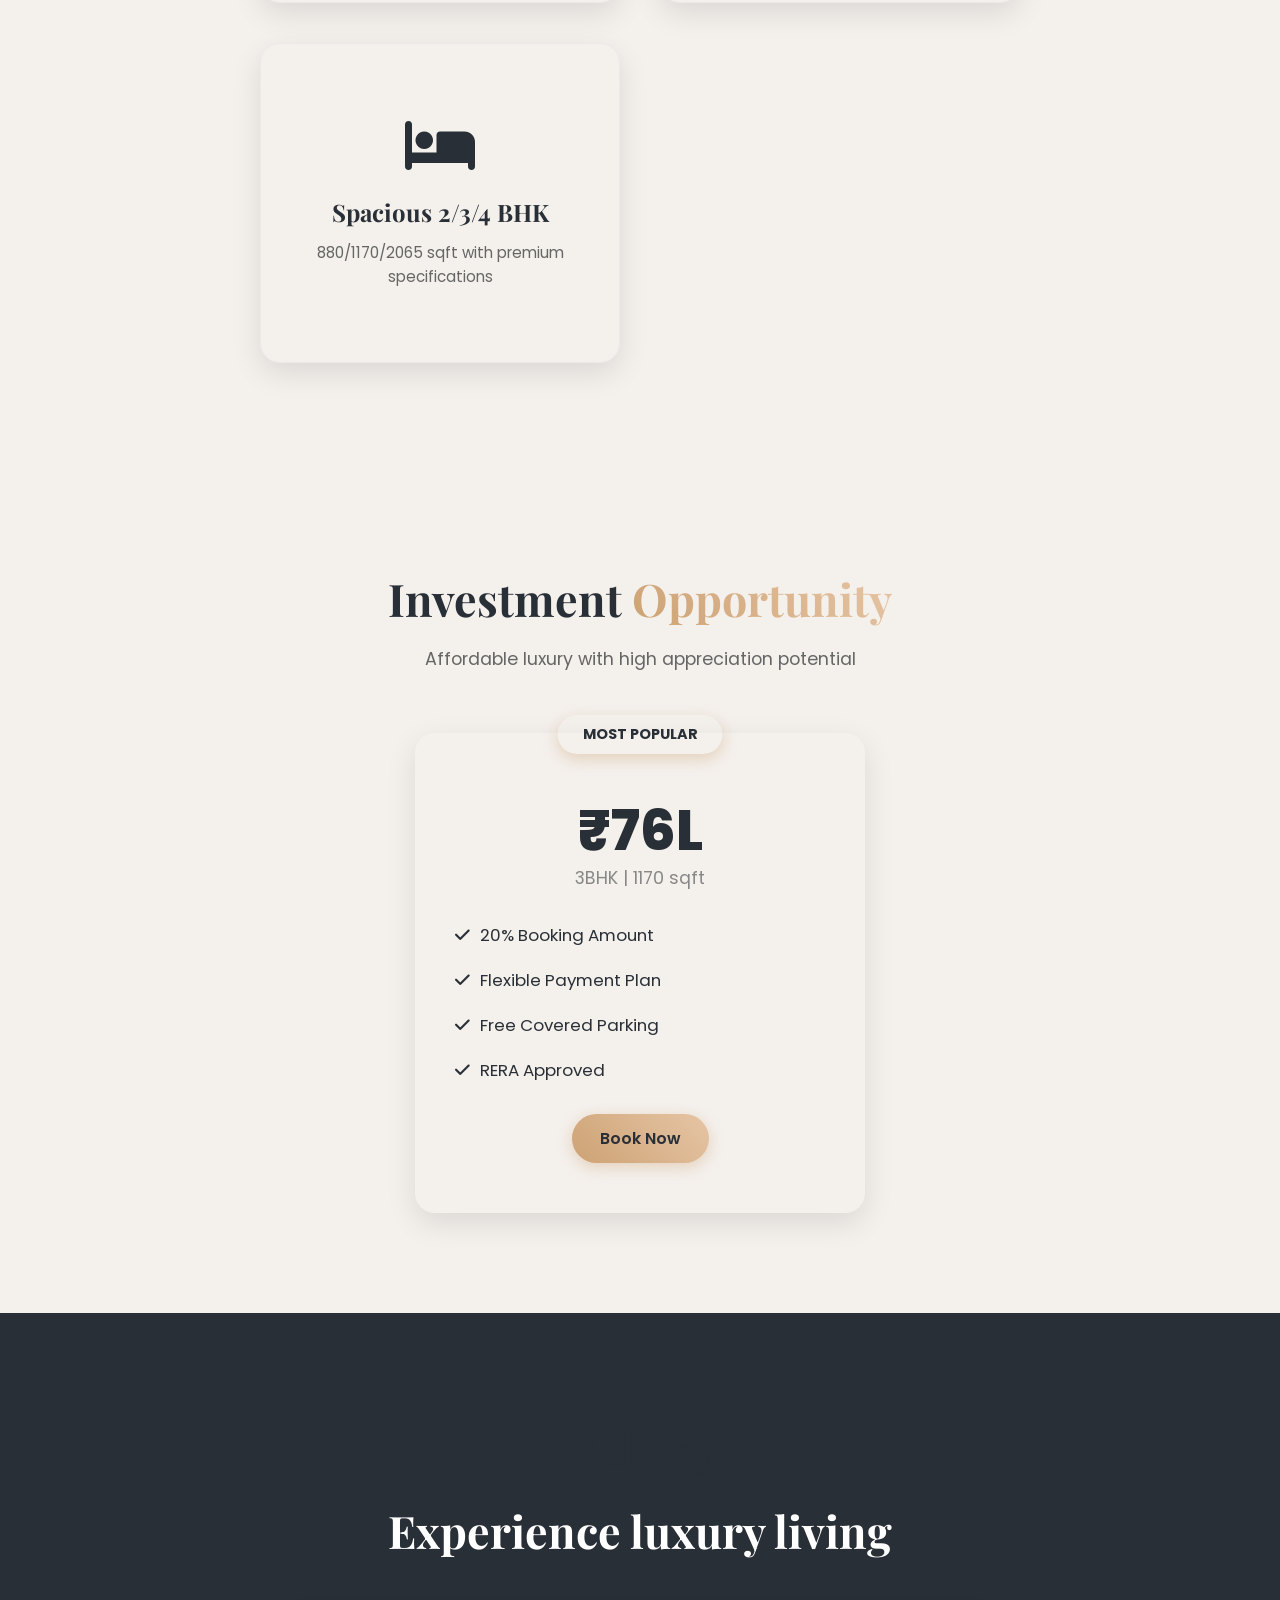
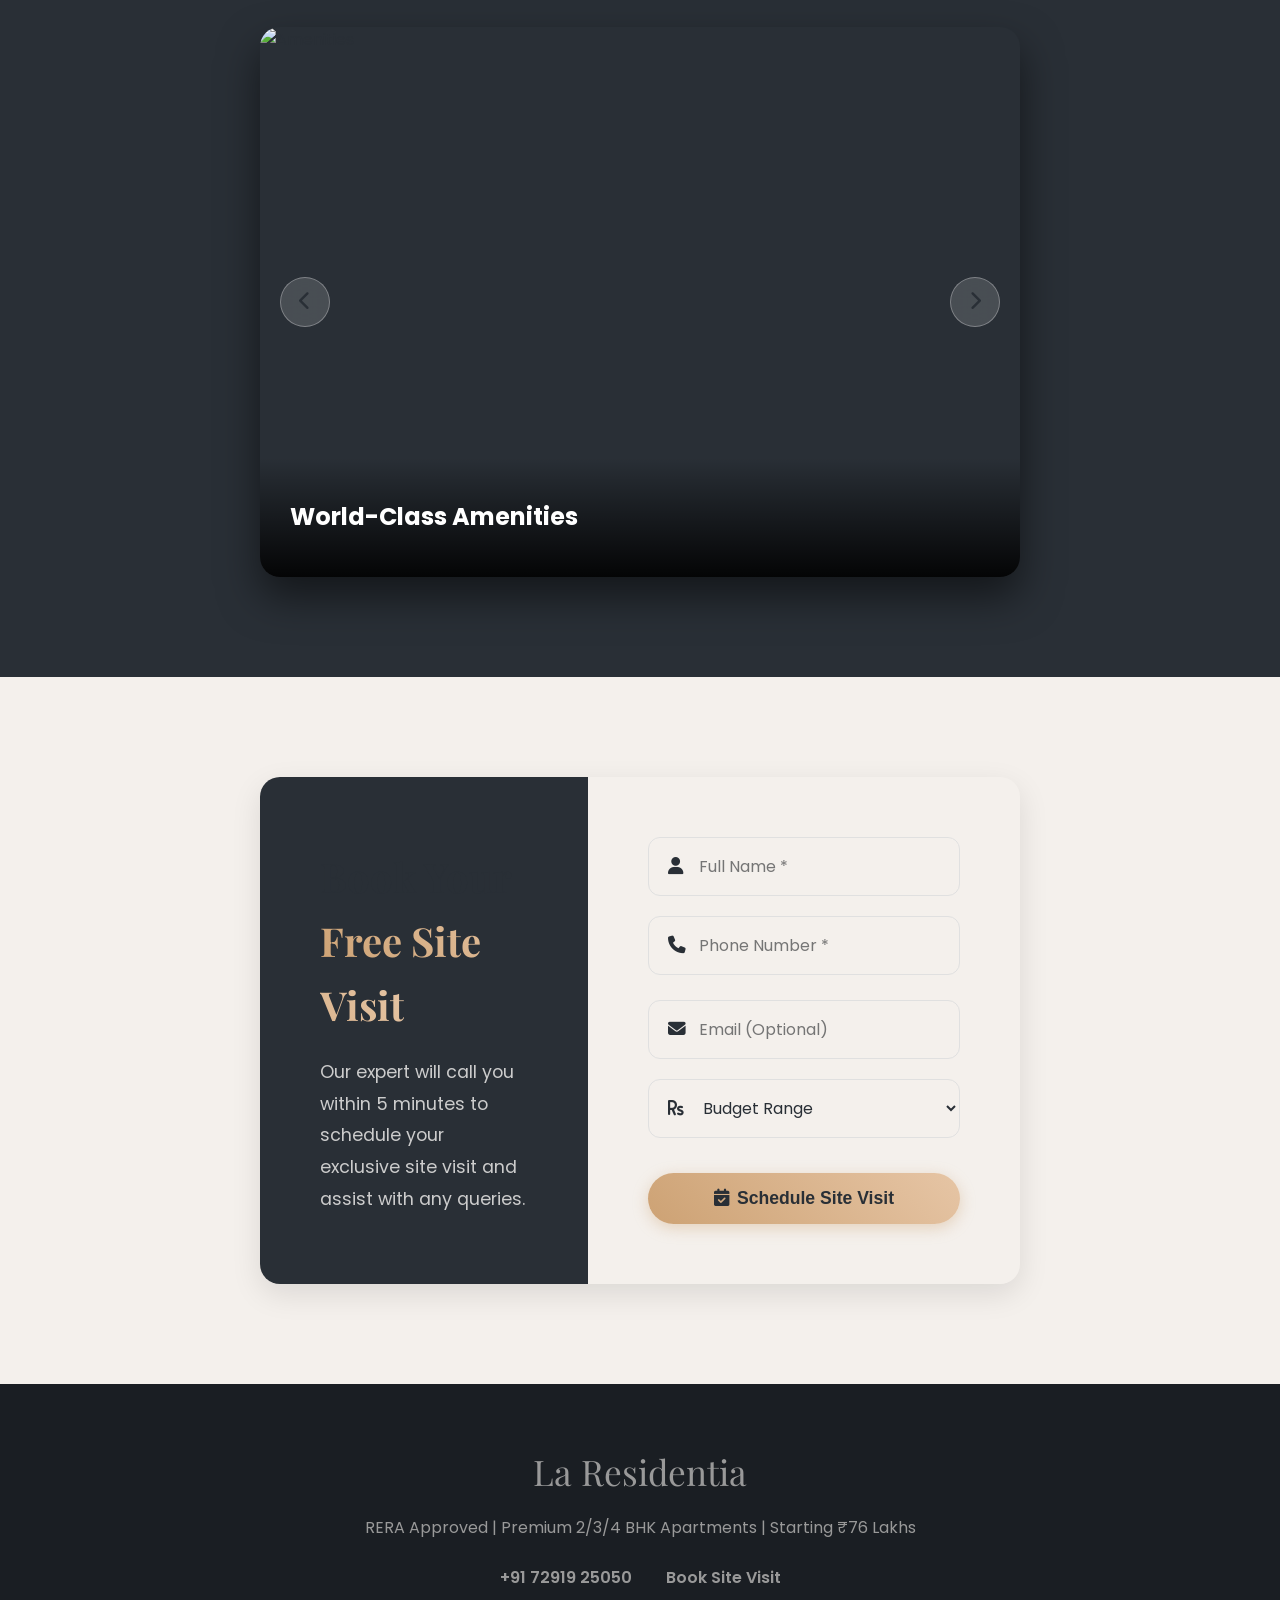
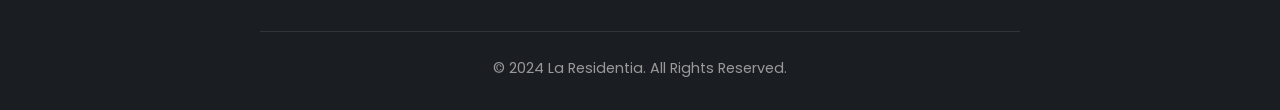
==== commit 828bf0eb: "Update index.html" ====
--- a/index.html
+++ b/index.html
@@ -1,6 +1,14 @@
 <!DOCTYPE html>
 <html lang="en">
-<head>
+<head><!-- Google tag (gtag.js) -->
+<script async src="https://www.googletagmanager.com/gtag/js?id=AW-18044593582"></script>
+<script>
+  window.dataLayer = window.dataLayer || [];
+  function gtag(){dataLayer.push(arguments);}
+  gtag('js', new Date());
+
+  gtag('config', 'AW-18044593582');
+</script>
     <meta charset="UTF-8">
     <meta name="viewport" content="width=device-width, initial-scale=1.0">
     <title>La Residentia - Premium 3BHK Apartments | Book Site Visit Now</title>
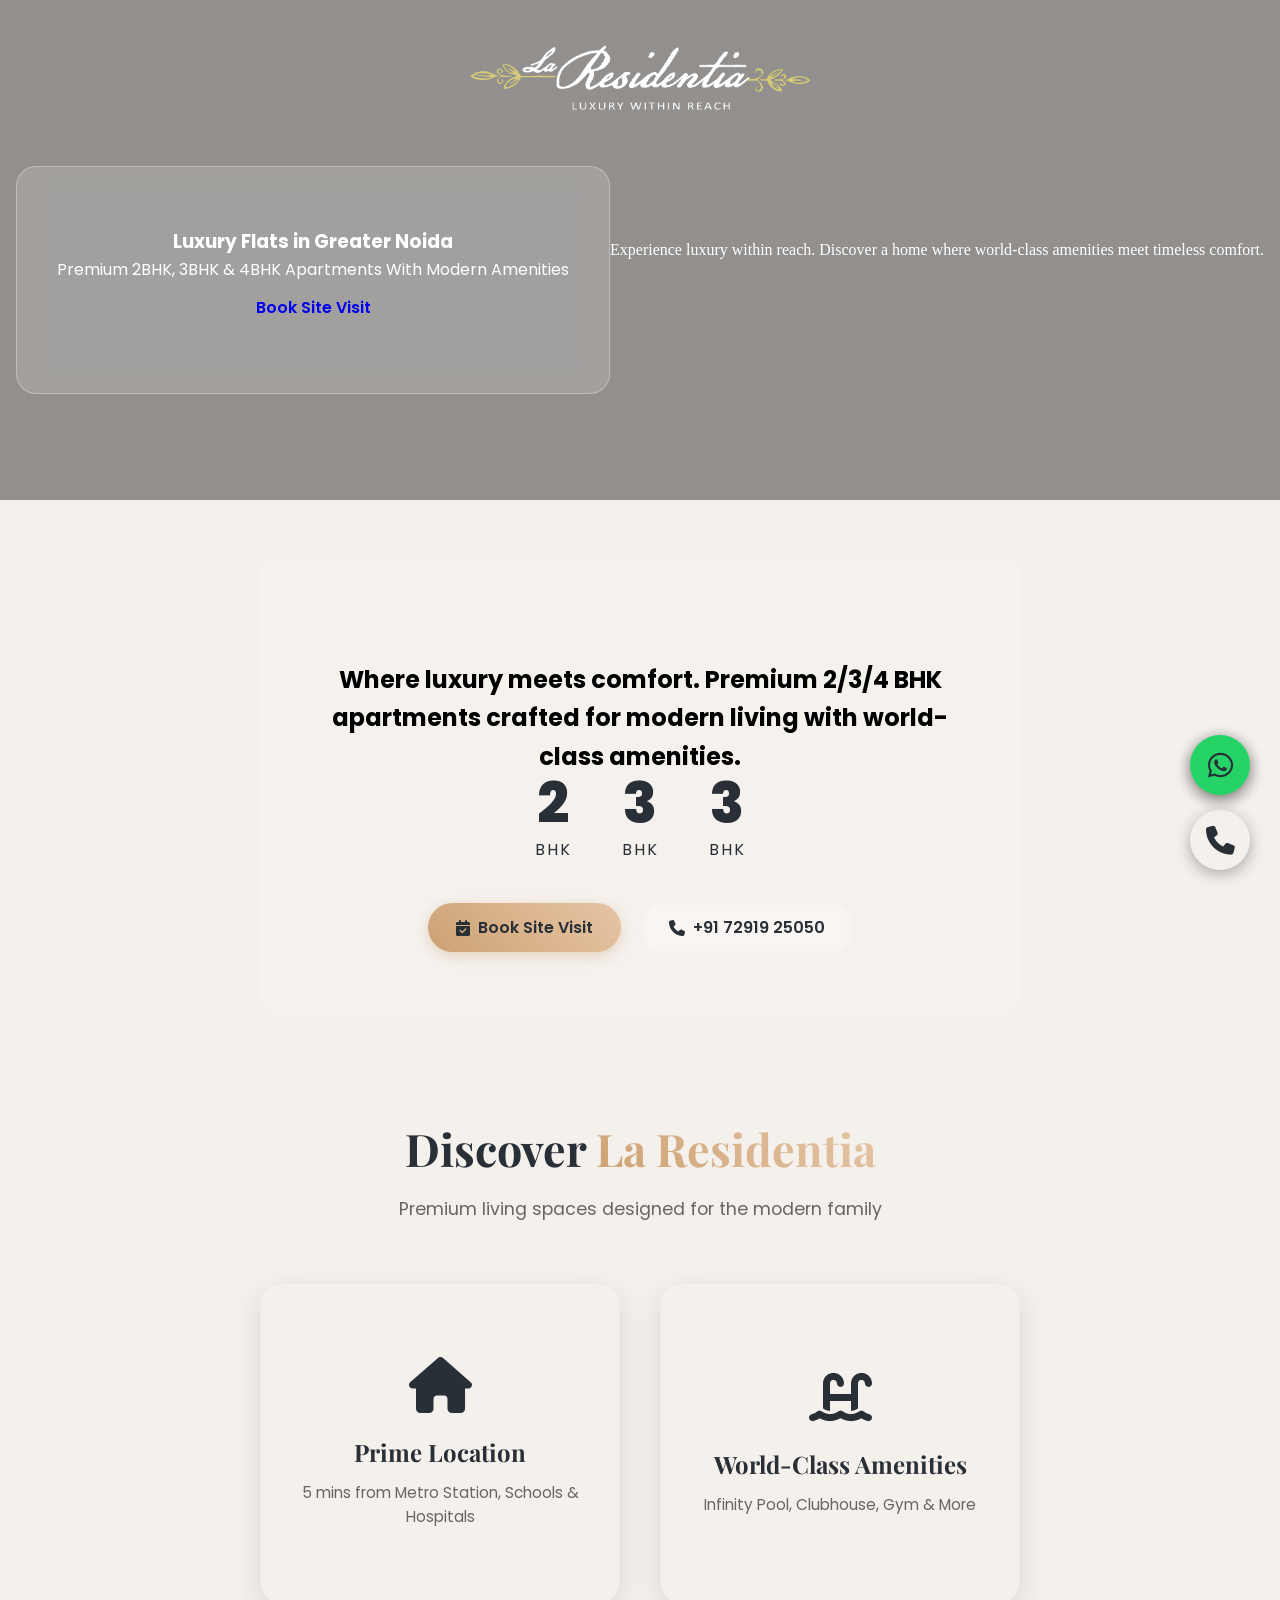
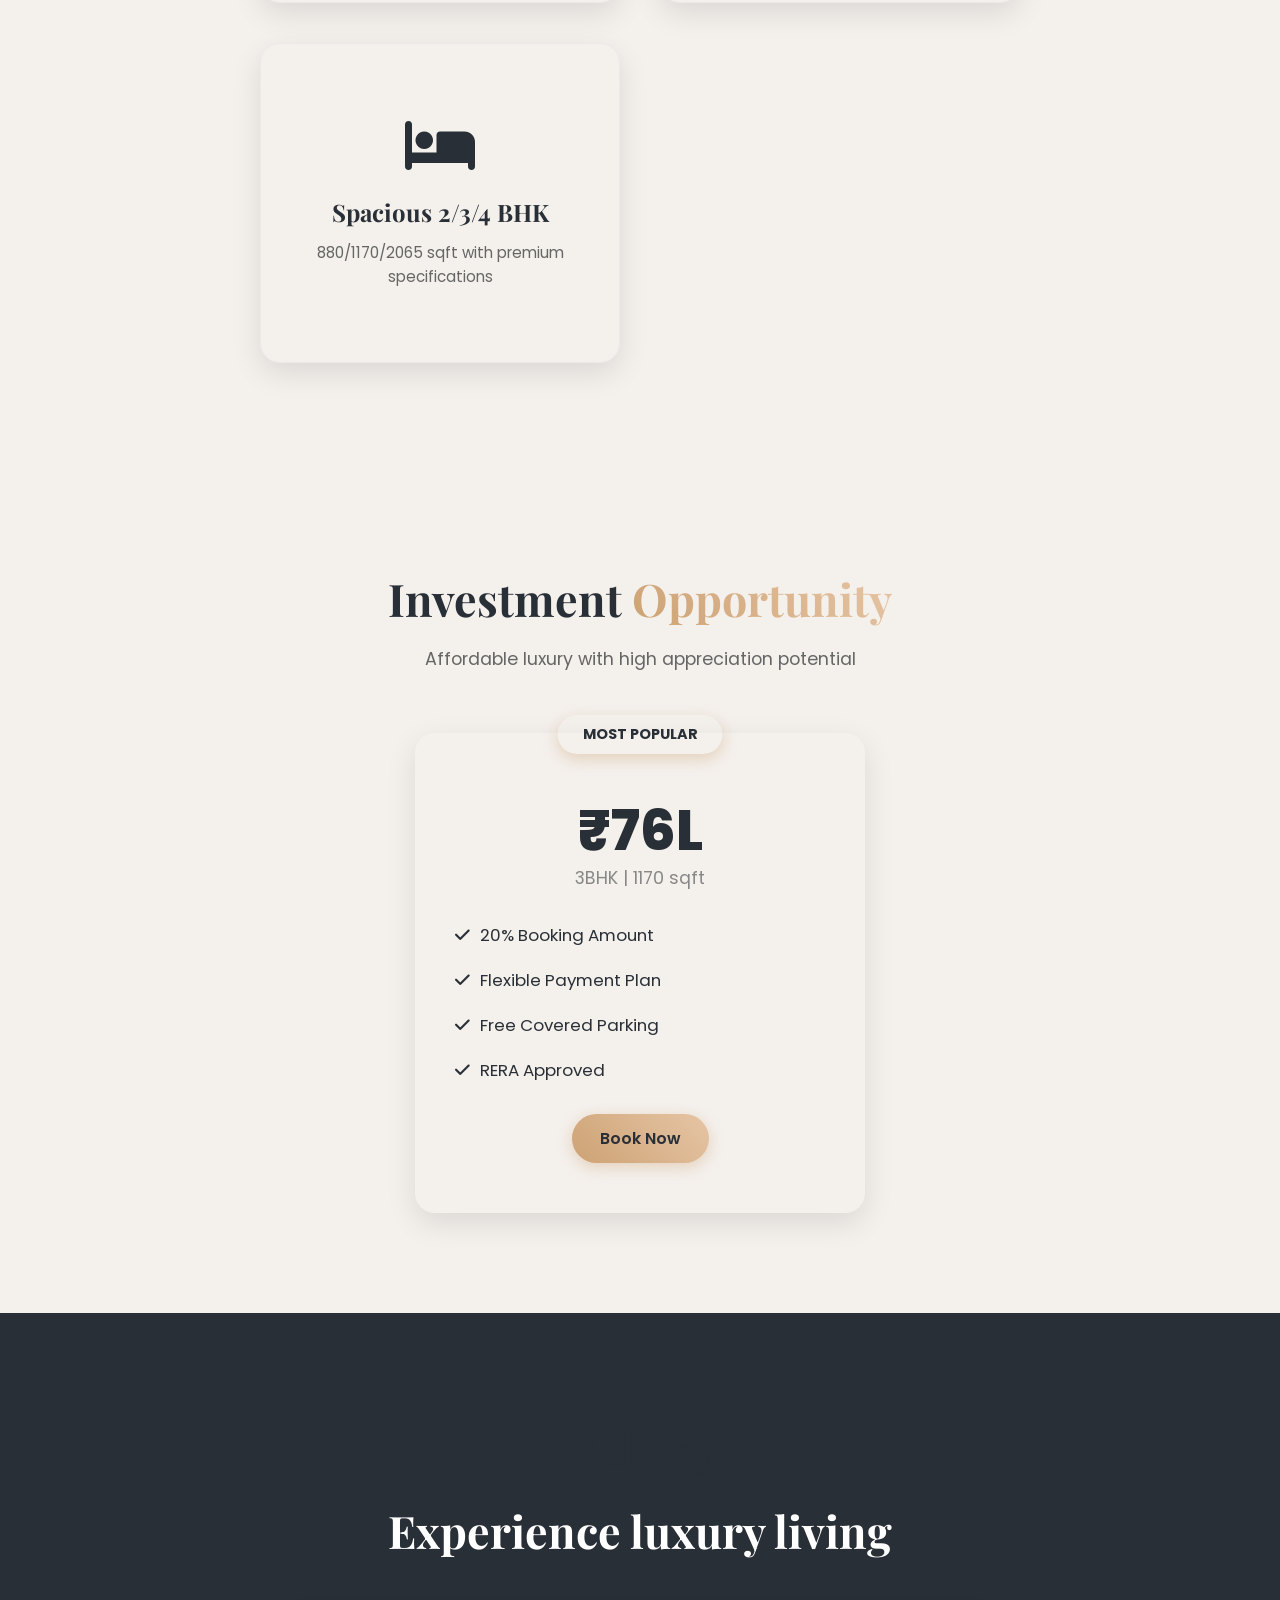
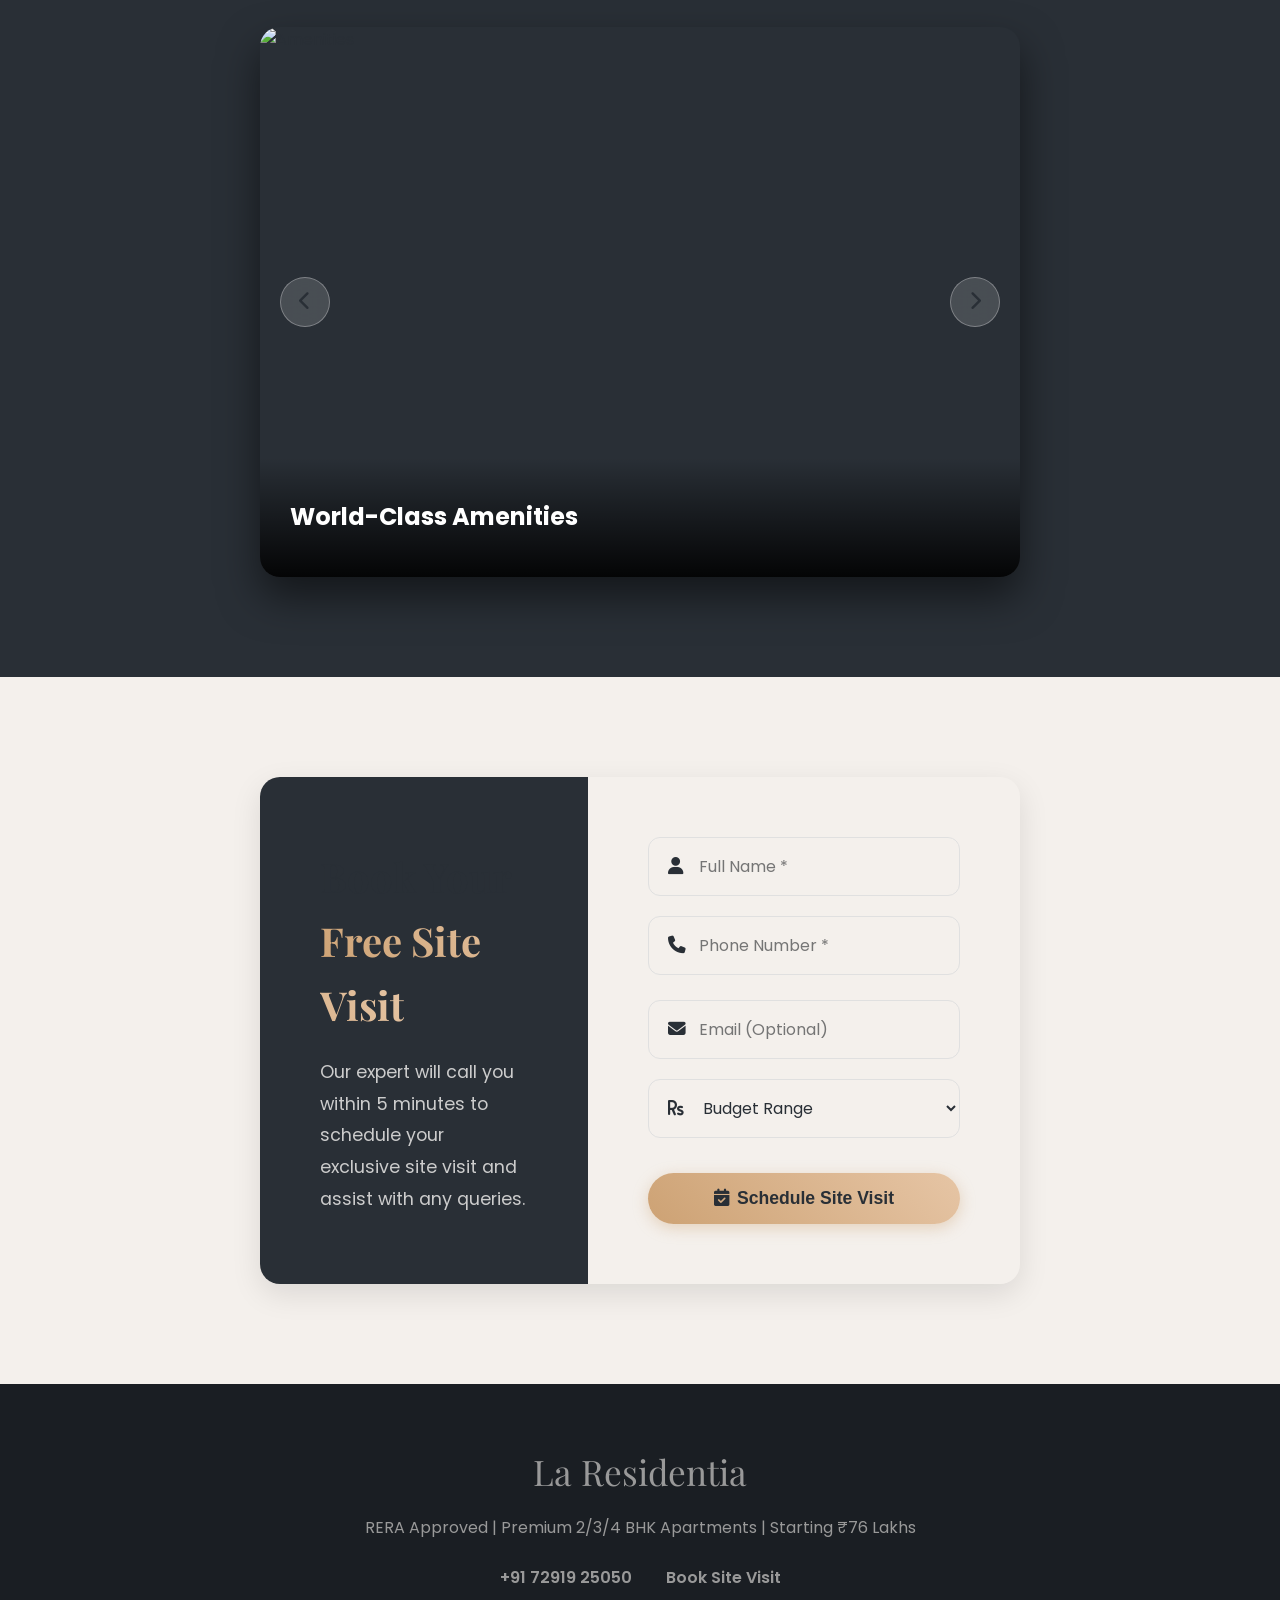
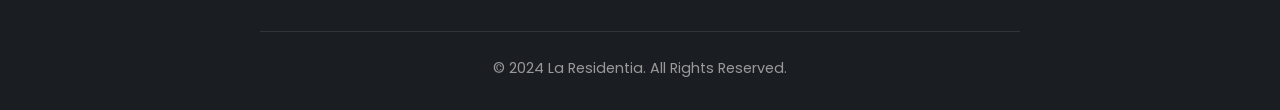
==== commit ef7038c3: "Update index.html" ====
--- a/index.html
+++ b/index.html
@@ -1,6 +1,9 @@
 <!DOCTYPE html>
 <html lang="en">
 <head><!-- Google tag (gtag.js) -->
+<script async src="https://www.googletagmanager.com/gtag/js?id=AW-18127237003"></script>
+<script>
+  <!-- Google tag (gtag.js) -->
 <script async src="https://www.googletagmanager.com/gtag/js?id=AW-18044593582"></script>
 <script>
   window.dataLayer = window.dataLayer || [];
@@ -49,6 +52,13 @@
   align-items: center;
   justify-content: center;
 ">
+     <section class="hero" id="home">
+    <div class="hero-content">
+      <h1>Luxury Flats in Greater Noida</h1>
+      <p>Premium 2BHK, 3BHK & 4BHK Apartments With Modern Amenities</p>
+      <a href="#contact" class="btn">Book Site Visit</a>
+    </div>
+  </section>
  <p style="font-family: 'Georgia';">Experience luxury within reach. Discover a home where world-class amenities meet timeless comfort.</p>
 </div>
         <div class="container">
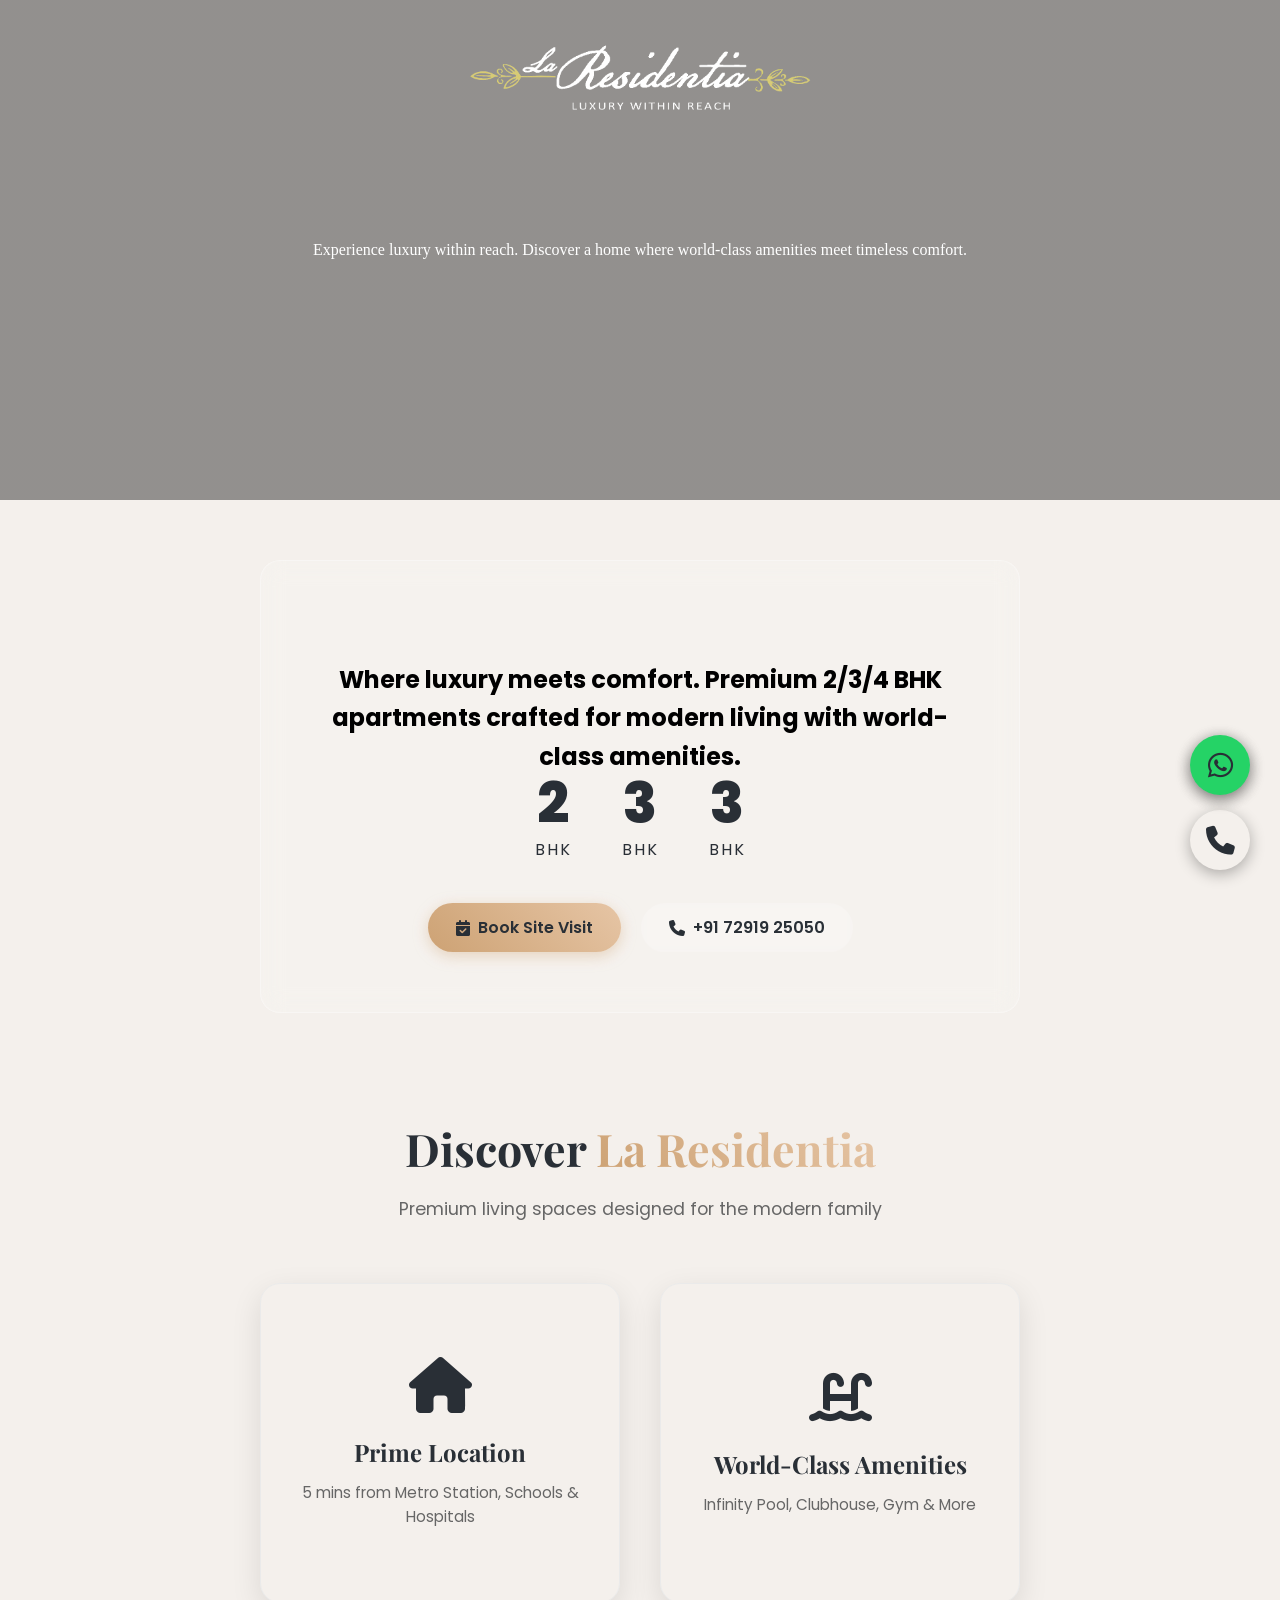
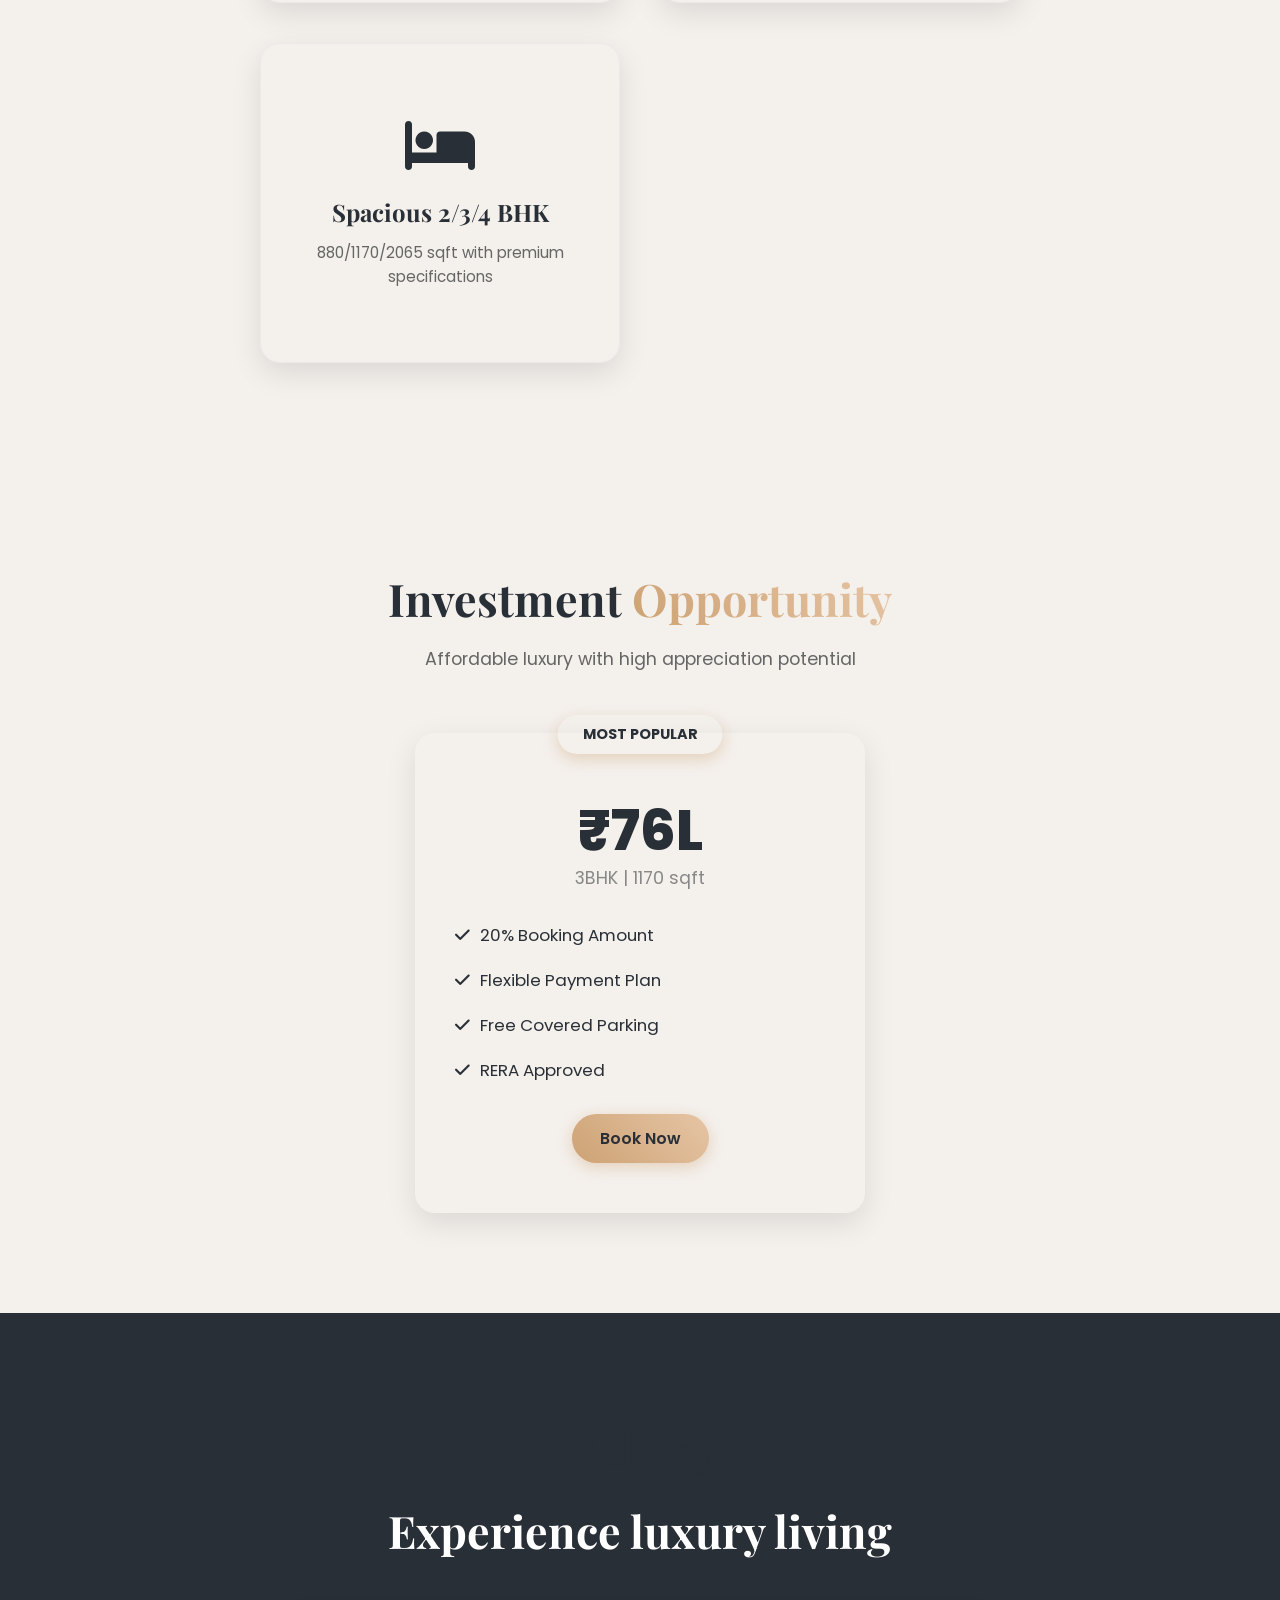
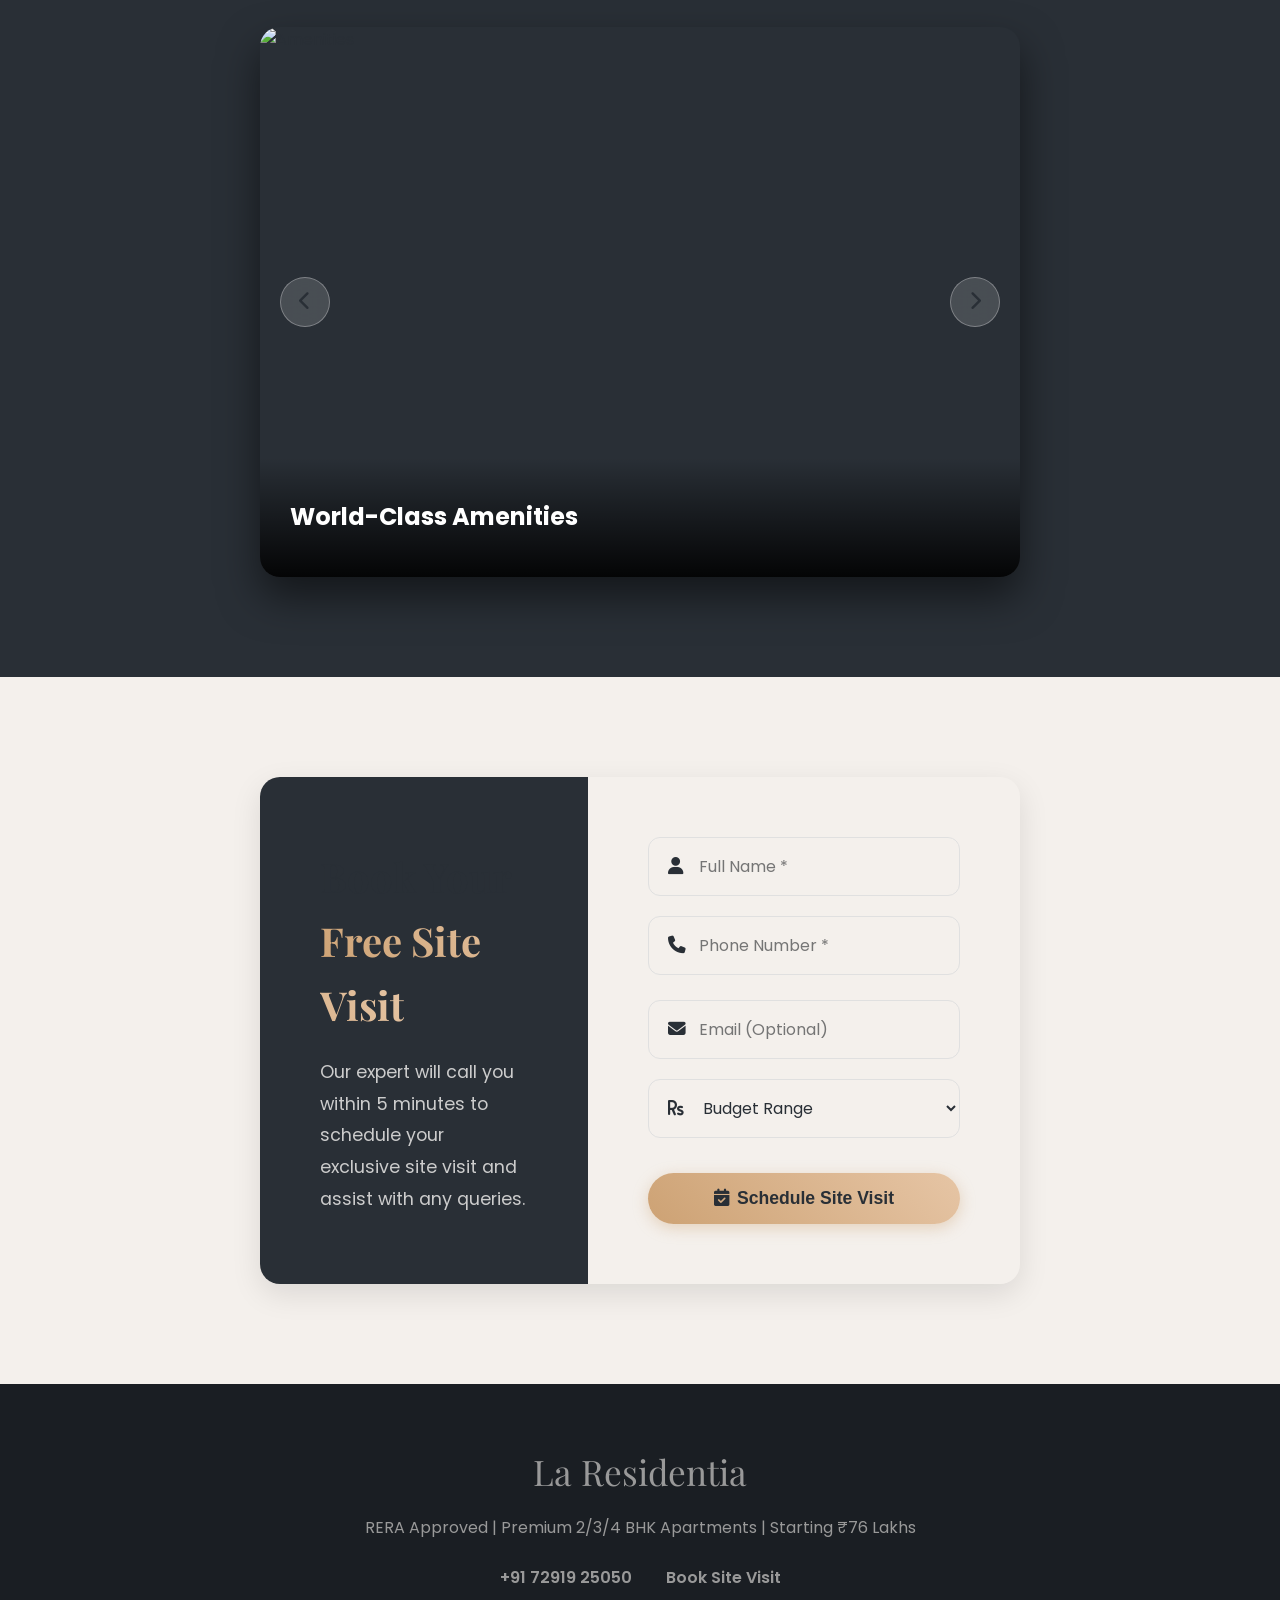
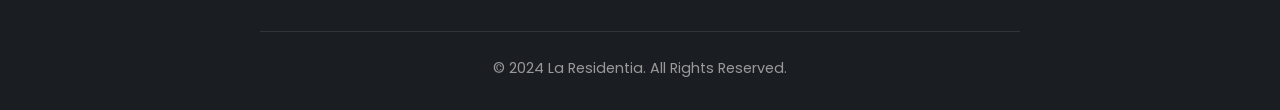
==== commit 5a1188cf: "Update index.html" ====
--- a/index.html
+++ b/index.html
@@ -52,13 +52,6 @@
   align-items: center;
   justify-content: center;
 ">
-     <section class="hero" id="home">
-    <div class="hero-content">
-      <h1>Luxury Flats in Greater Noida</h1>
-      <p>Premium 2BHK, 3BHK & 4BHK Apartments With Modern Amenities</p>
-      <a href="#contact" class="btn">Book Site Visit</a>
-    </div>
-  </section>
  <p style="font-family: 'Georgia';">Experience luxury within reach. Discover a home where world-class amenities meet timeless comfort.</p>
 </div>
         <div class="container">
